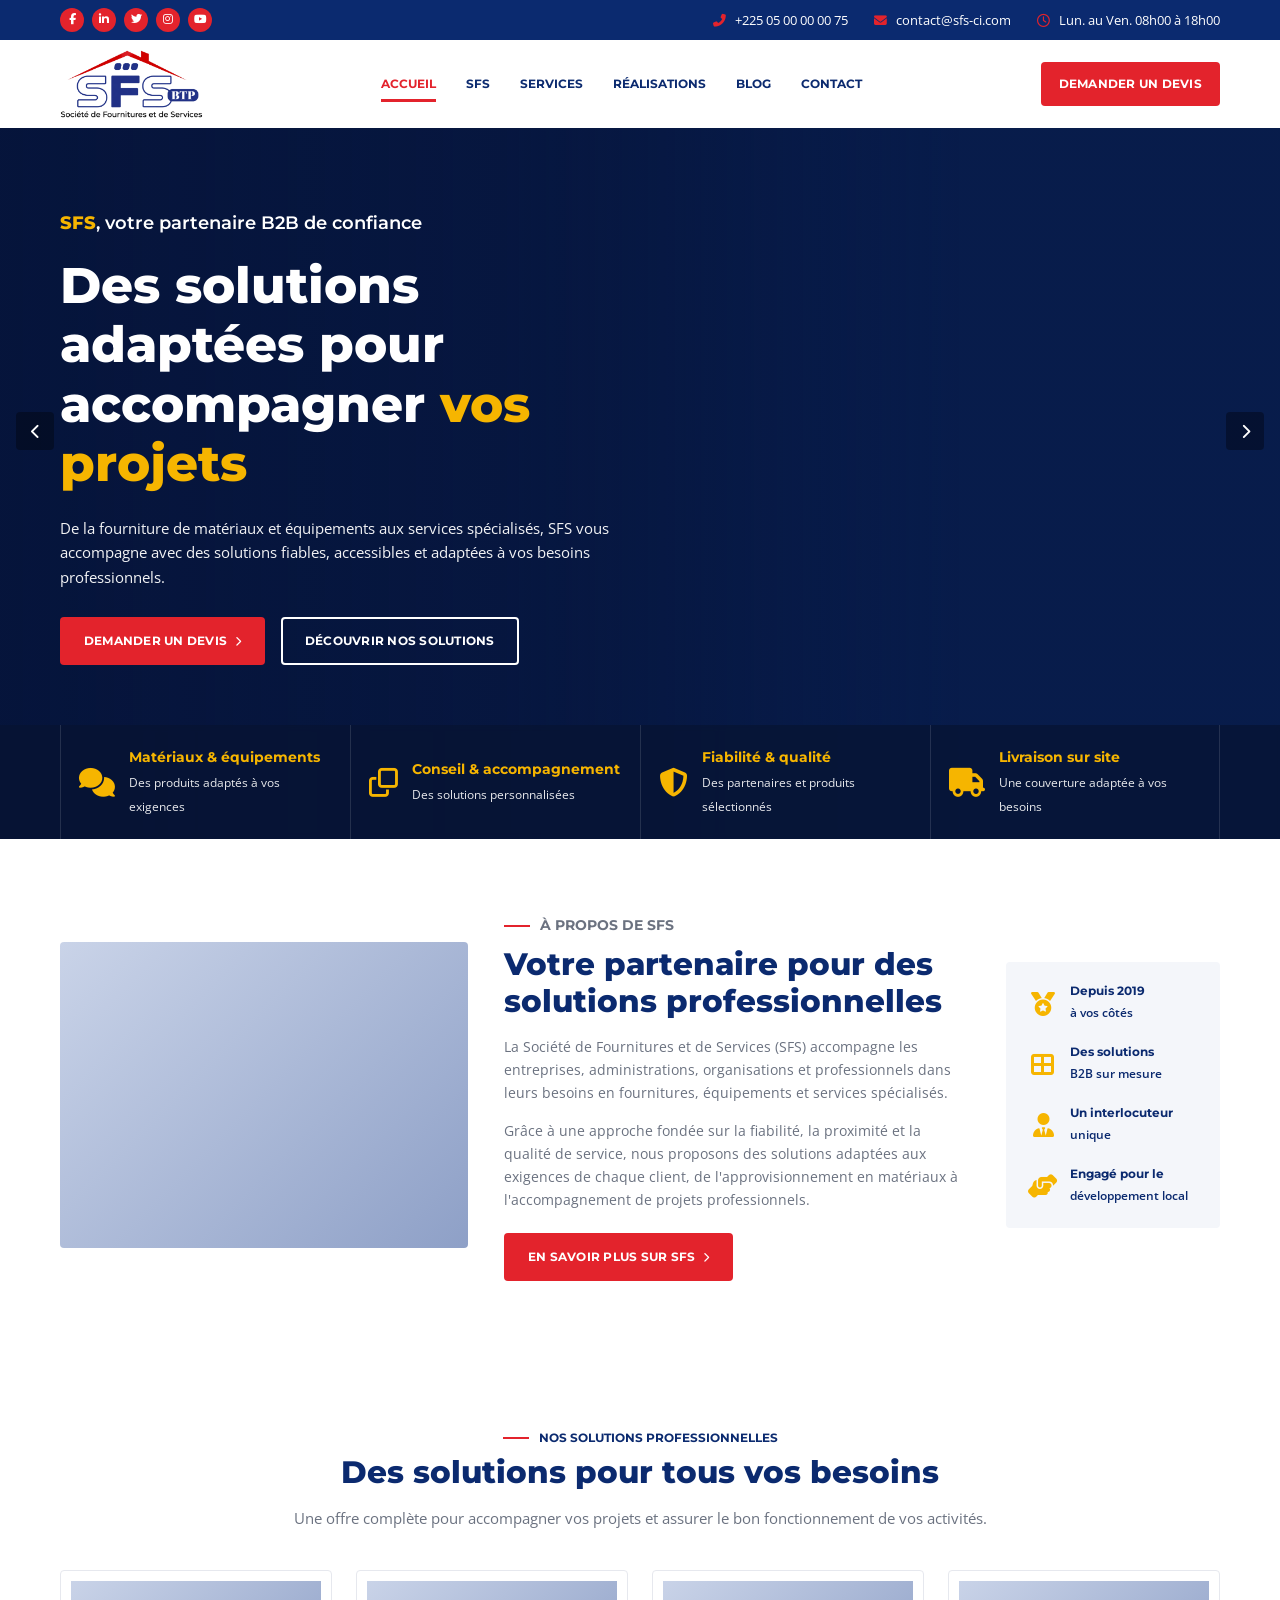
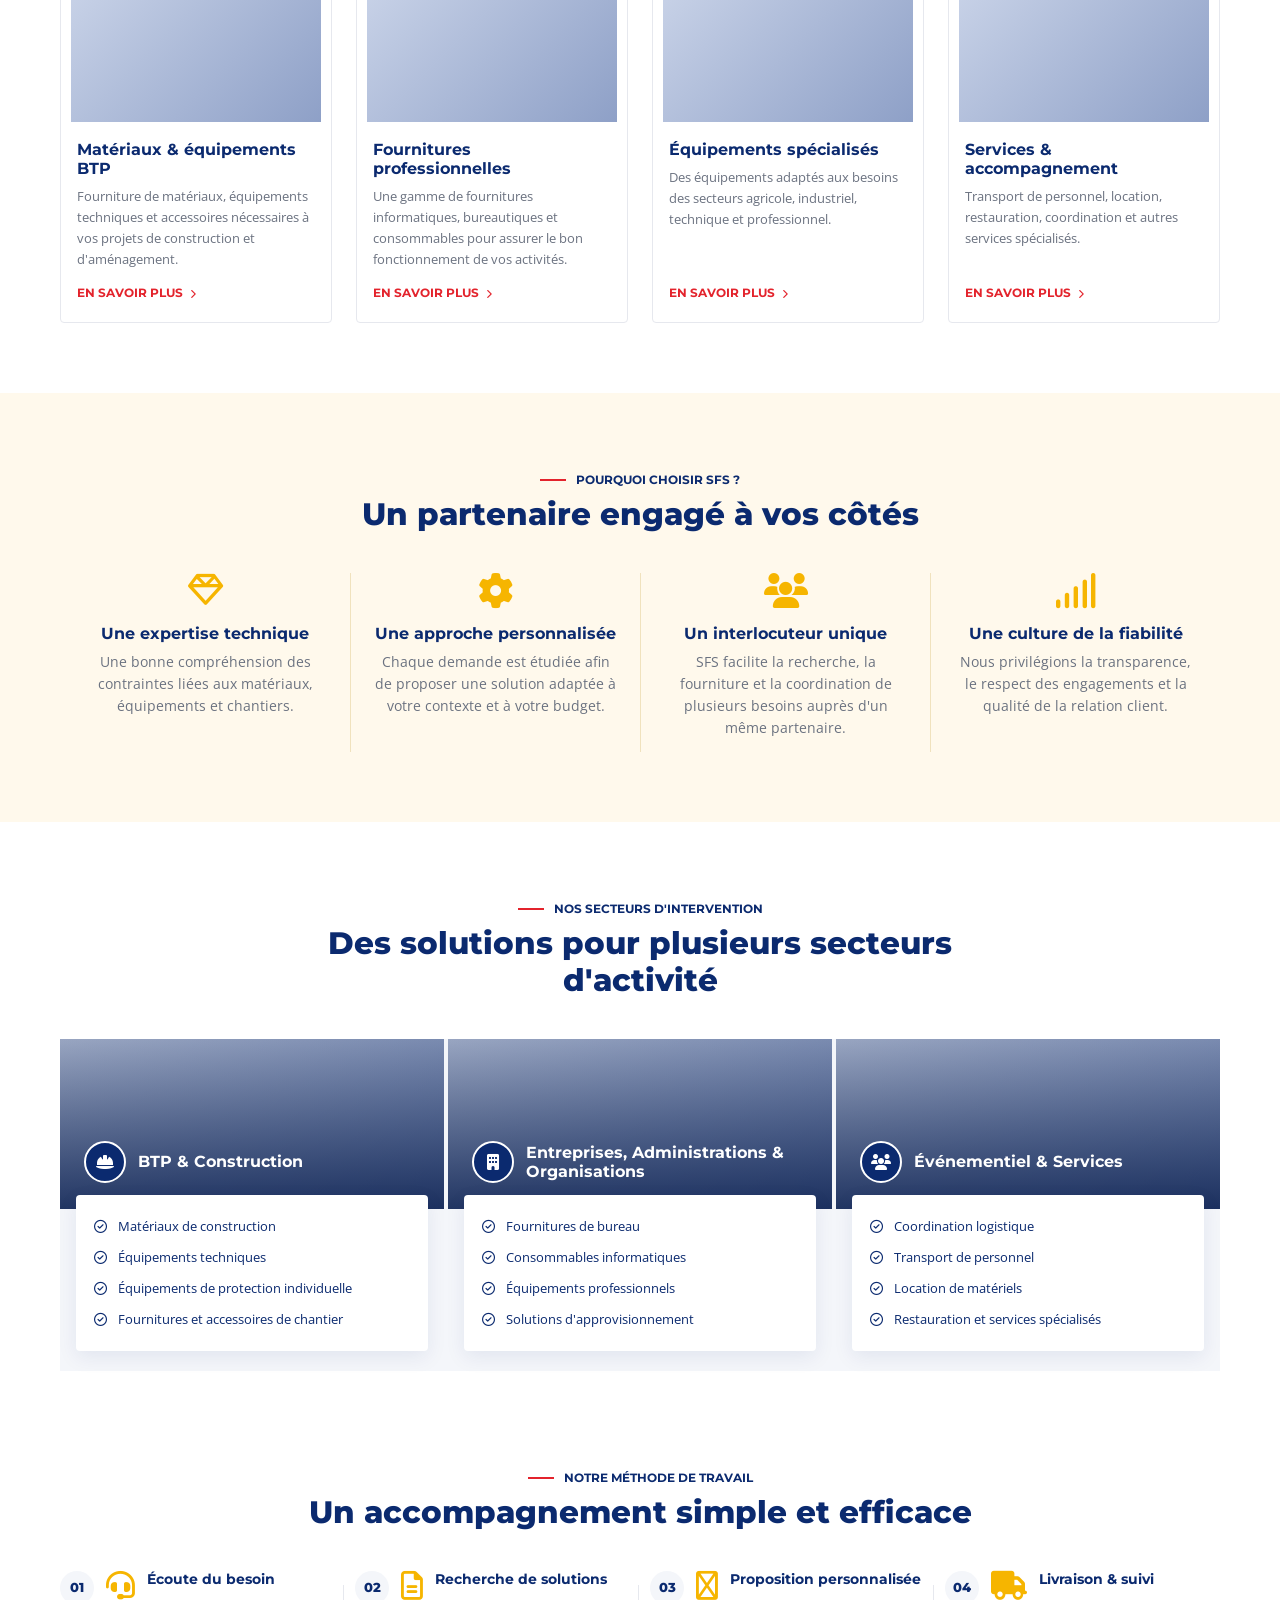
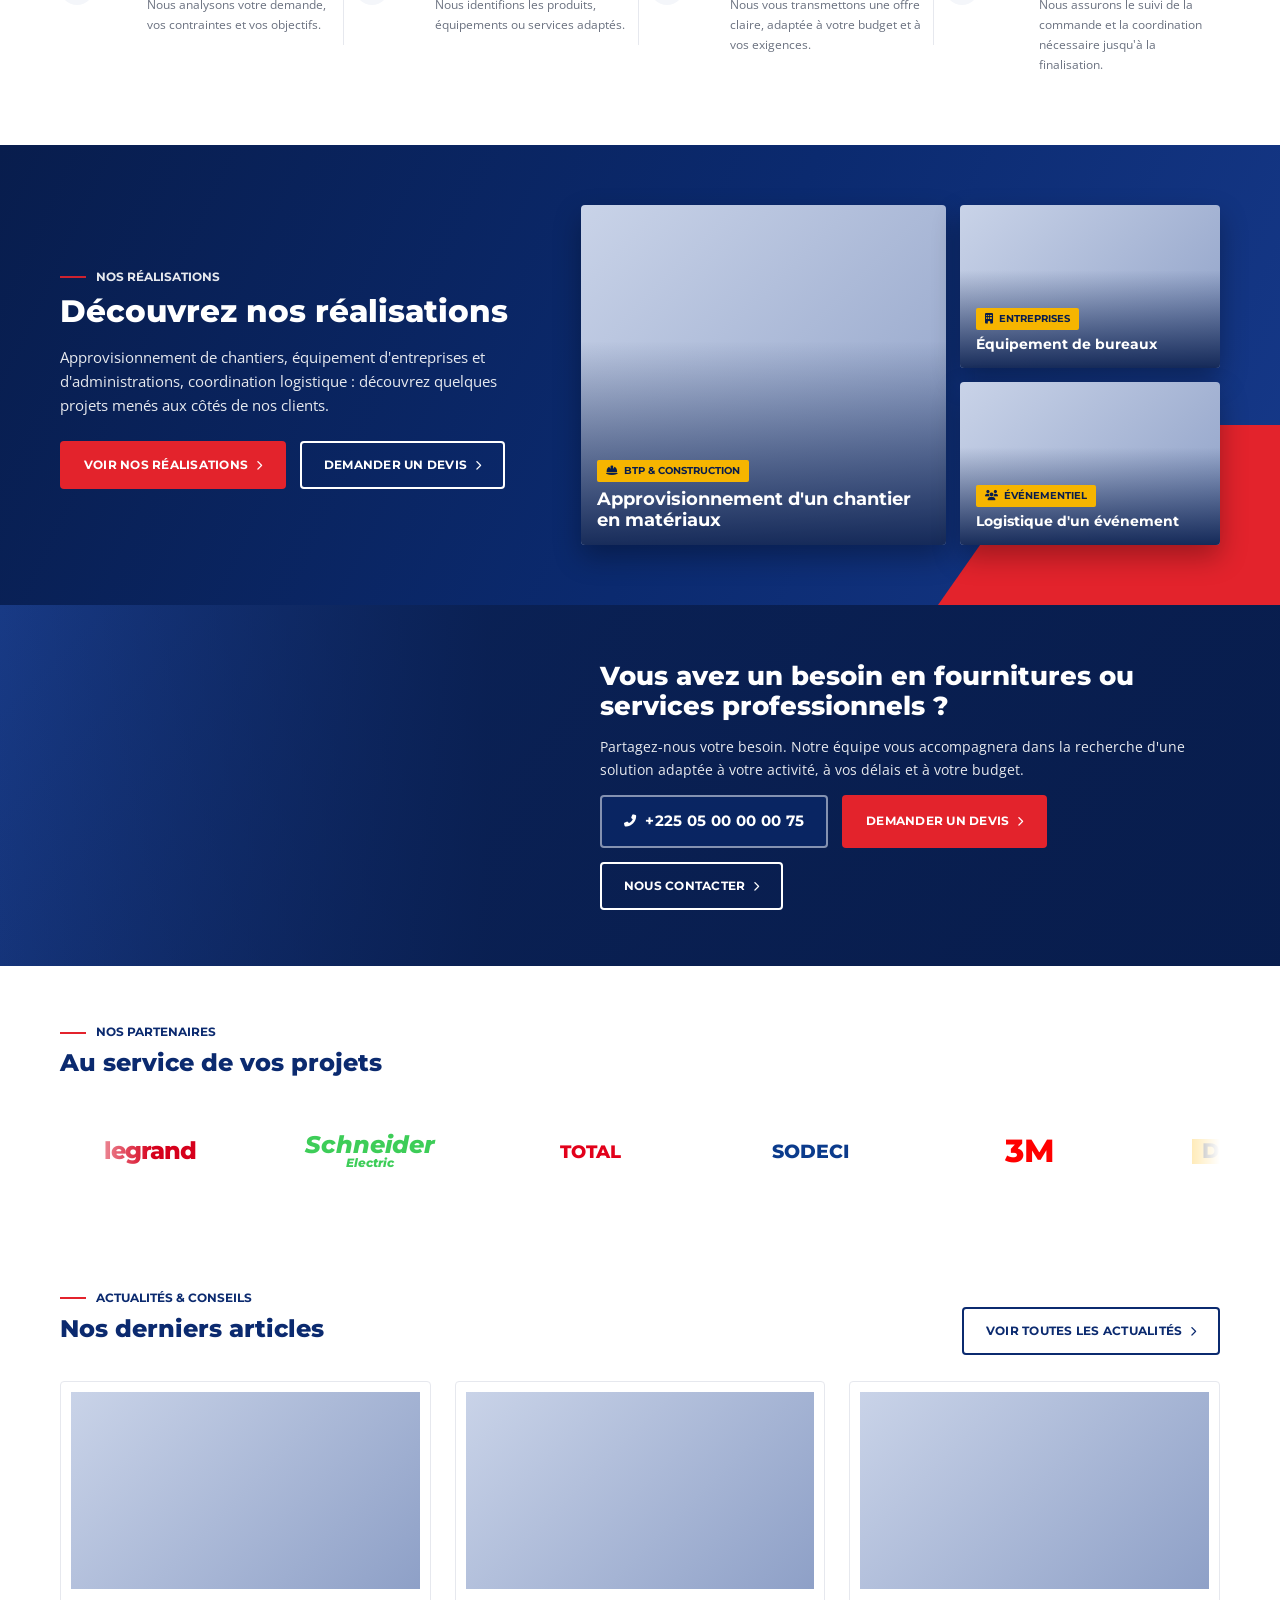
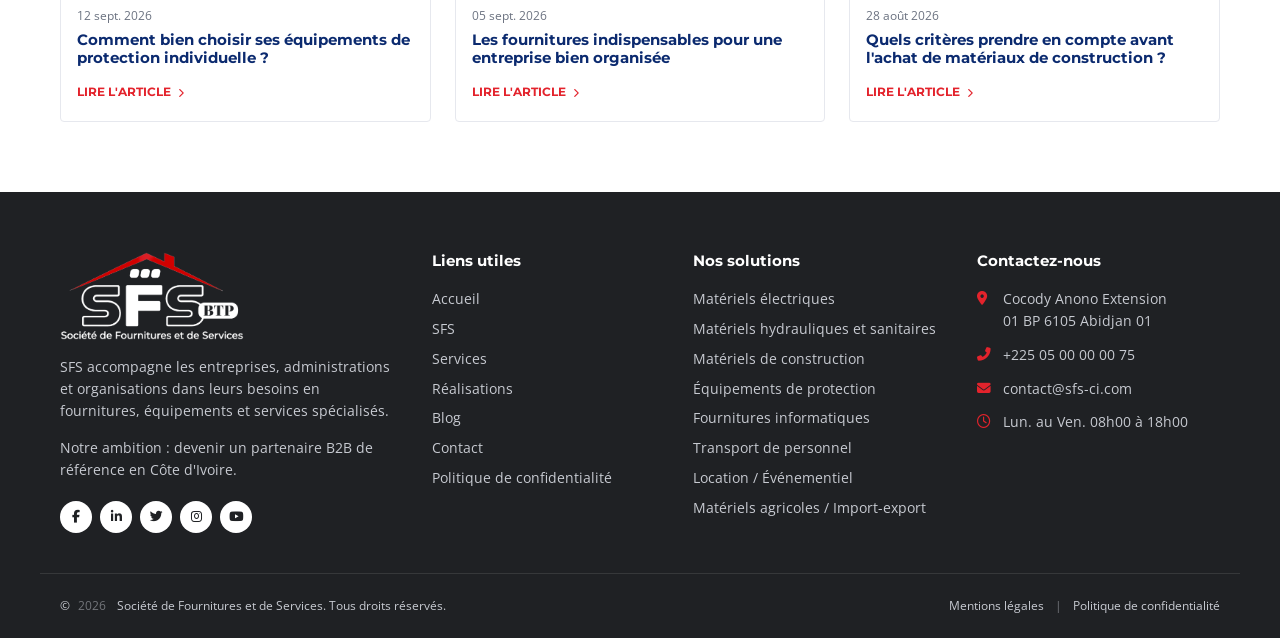
==== index.html @ ef411da7 "Logo : disposition empilée (texte sous SFS) Retour au logo avec « Société de Fournitures et de Servi" ====
<!DOCTYPE html>
<html lang="fr">
<head>
  <meta charset="UTF-8">
  <meta name="viewport" content="width=device-width, initial-scale=1.0">
  <title>SFS – Société de Fournitures et de Services | Partenaire B2B en Côte d'Ivoire</title>
  <meta name="description" content="SFS accompagne les entreprises, administrations et professionnels en Côte d'Ivoire : matériaux BTP, fournitures professionnelles, équipements spécialisés et services.">
  <link rel="preconnect" href="https://fonts.googleapis.com">
  <link rel="preconnect" href="https://fonts.gstatic.com" crossorigin>
  <link href="https://fonts.googleapis.com/css2?family=Montserrat:wght@500;600;700;800&family=Open+Sans:wght@400;600&display=swap" rel="stylesheet">
  <link rel="stylesheet" href="https://cdnjs.cloudflare.com/ajax/libs/font-awesome/6.5.2/css/all.min.css">
  <link rel="stylesheet" href="assets/css/style.css">
</head>
<body>

  <!-- ===== Barre supérieure ===== -->
  <div class="topbar">
    <div class="container topbar__inner">
      <ul class="social">
        <li><a href="#" aria-label="Facebook"><i class="fab fa-facebook-f"></i></a></li>
        <li><a href="#" aria-label="LinkedIn"><i class="fab fa-linkedin-in"></i></a></li>
        <li><a href="#" aria-label="Twitter"><i class="fab fa-twitter"></i></a></li>
        <li><a href="#" aria-label="Instagram"><i class="fab fa-instagram"></i></a></li>
        <li><a href="#" aria-label="YouTube"><i class="fab fa-youtube"></i></a></li>
      </ul>
      <ul class="topbar__info">
        <li><i class="fas fa-phone-alt"></i> <a href="tel:+2250500000075">+225 05 00 00 00 75</a></li>
        <li><i class="fas fa-envelope"></i> <a href="mailto:contact@sfs-ci.com">contact@sfs-ci.com</a></li>
        <li><i class="far fa-clock"></i> Lun. au Ven. 08h00 à 18h00</li>
      </ul>
    </div>
  </div>

  <!-- ===== En-tête / navigation ===== -->
  <header class="header" id="header">
    <div class="container header__inner">
      <a href="index.html" class="logo">
        <img src="assets/img/logo.png" alt="SFS BTP – Société de Fournitures et de Services" width="1000" height="477">
      </a>
      <nav class="nav" id="nav" aria-label="Navigation principale">
        <ul>
          <li><a href="index.html" class="active" aria-current="page">Accueil</a></li>
          <li><a href="sfs.html">SFS</a></li>
          <li><a href="services.html">Services</a></li>
          <li><a href="#realisations">Réalisations</a></li>
          <li><a href="#blog">Blog</a></li>
          <li><a href="#contact">Contact</a></li>
        </ul>
      </nav>
      <div class="header__actions">
        <a href="#contact" class="btn btn--red btn--sm">Demander un devis</a>
        <button class="burger" id="burger" aria-label="Menu" aria-expanded="false"><span></span><span></span><span></span></button>
      </div>
    </div>
  </header>

  <main>
    <!-- ===== Hero ===== -->
    <section class="hero">
      <div class="hero__slides">
        <div class="hero__slide is-active" style="background-image:url('assets/img/hero-1.jpg')"></div>
        <div class="hero__slide" style="background-image:url('assets/img/hero-2.jpg')"></div>
        <div class="hero__slide" style="background-image:url('assets/img/hero-3.jpg')"></div>
      </div>
      <button class="hero__arrow hero__arrow--prev" aria-label="Précédent"><i class="fas fa-chevron-left"></i></button>
      <button class="hero__arrow hero__arrow--next" aria-label="Suivant"><i class="fas fa-chevron-right"></i></button>

      <div class="container hero__content">
        <p class="hero__kicker"><span>SFS</span>, votre partenaire B2B de confiance</p>
        <h1>Des solutions adaptées pour accompagner <span class="text-yellow">vos projets</span></h1>
        <p class="hero__lead">De la fourniture de matériaux et équipements aux services spécialisés, SFS vous accompagne avec des solutions fiables, accessibles et adaptées à vos besoins professionnels.</p>
        <div class="hero__cta">
          <a href="#contact" class="btn btn--red">Demander un devis <i class="fas fa-chevron-right"></i></a>
          <a href="services.html" class="btn btn--ghost">Découvrir nos solutions</a>
        </div>
      </div>

      <div class="hero__features">
        <div class="container hero__features-grid">
          <div class="hf"><i class="fas fa-comments"></i><div><strong>Matériaux &amp; équipements</strong><span>Des produits adaptés à vos exigences</span></div></div>
          <div class="hf"><i class="far fa-clone"></i><div><strong>Conseil &amp; accompagnement</strong><span>Des solutions personnalisées</span></div></div>
          <div class="hf"><i class="fas fa-shield-alt"></i><div><strong>Fiabilité &amp; qualité</strong><span>Des partenaires et produits sélectionnés</span></div></div>
          <div class="hf"><i class="fas fa-truck"></i><div><strong>Livraison sur site</strong><span>Une couverture adaptée à vos besoins</span></div></div>
        </div>
      </div>
    </section>

    <!-- ===== À propos ===== -->
    <section class="section about" id="a-propos">
      <div class="container about__grid">
        <div class="about__media media">
          <img src="assets/img/about.jpg" alt="Magasinier SFS dans un entrepôt de fournitures" loading="lazy">
        </div>
        <div class="about__text">
          <p class="eyebrow">À propos de SFS</p>
          <h2>Votre partenaire pour des solutions professionnelles</h2>
          <p>La Société de Fournitures et de Services (SFS) accompagne les entreprises, administrations, organisations et professionnels dans leurs besoins en fournitures, équipements et services spécialisés.</p>
          <p>Grâce à une approche fondée sur la fiabilité, la proximité et la qualité de service, nous proposons des solutions adaptées aux exigences de chaque client, de l'approvisionnement en matériaux à l'accompagnement de projets professionnels.</p>
          <a href="sfs.html" class="btn btn--red">En savoir plus sur SFS <i class="fas fa-chevron-right"></i></a>
        </div>
        <ul class="about__stats">
          <li><i class="fas fa-medal"></i><div><strong>Depuis 2019</strong><span>à vos côtés</span></div></li>
          <li><i class="fas fa-th-large"></i><div><strong>Des solutions</strong><span>B2B sur mesure</span></div></li>
          <li><i class="fas fa-user-tie"></i><div><strong>Un interlocuteur</strong><span>unique</span></div></li>
          <li><i class="fas fa-hands-helping"></i><div><strong>Engagé pour le</strong><span>développement local</span></div></li>
        </ul>
      </div>
    </section>

    <!-- ===== Solutions ===== -->
    <section class="section solutions" id="services">
      <div class="container">
        <div class="section-head">
          <p class="eyebrow eyebrow--center">Nos solutions professionnelles</p>
          <h2>Des solutions pour tous vos besoins</h2>
          <p>Une offre complète pour accompagner vos projets et assurer le bon fonctionnement de vos activités.</p>
        </div>
        <div class="cards cards--4">
          <article class="card">
            <div class="card__img media"><img src="assets/img/sol-btp.jpg" alt="Matériaux de construction" loading="lazy"></div>
            <div class="card__body">
              <h3>Matériaux &amp; équipements BTP</h3>
              <p>Fourniture de matériaux, équipements techniques et accessoires nécessaires à vos projets de construction et d'aménagement.</p>
              <a href="services.html#construction" class="link-more">En savoir plus <i class="fas fa-chevron-right"></i></a>
            </div>
          </article>
          <article class="card">
            <div class="card__img media"><img src="assets/img/sol-bureau.jpg" alt="Fournitures de bureau" loading="lazy"></div>
            <div class="card__body">
              <h3>Fournitures professionnelles</h3>
              <p>Une gamme de fournitures informatiques, bureautiques et consommables pour assurer le bon fonctionnement de vos activités.</p>
              <a href="services.html#informatique" class="link-more">En savoir plus <i class="fas fa-chevron-right"></i></a>
            </div>
          </article>
          <article class="card">
            <div class="card__img media"><img src="assets/img/sol-epi.jpg" alt="Équipements de protection individuelle" loading="lazy"></div>
            <div class="card__body">
              <h3>Équipements spécialisés</h3>
              <p>Des équipements adaptés aux besoins des secteurs agricole, industriel, technique et professionnel.</p>
              <a href="services.html#epi" class="link-more">En savoir plus <i class="fas fa-chevron-right"></i></a>
            </div>
          </article>
          <article class="card">
            <div class="card__img media"><img src="assets/img/sol-services.jpg" alt="Flotte de camions de transport" loading="lazy"></div>
            <div class="card__body">
              <h3>Services &amp; accompagnement</h3>
              <p>Transport de personnel, location, restauration, coordination et autres services spécialisés.</p>
              <a href="services.html#transport" class="link-more">En savoir plus <i class="fas fa-chevron-right"></i></a>
            </div>
          </article>
        </div>
      </div>
    </section>

    <!-- ===== Pourquoi SFS ===== -->
    <section class="section why">
      <div class="container">
        <div class="section-head">
          <p class="eyebrow eyebrow--center">Pourquoi choisir SFS ?</p>
          <h2>Un partenaire engagé à vos côtés</h2>
        </div>
        <div class="why__grid">
          <div class="why__item"><i class="far fa-gem"></i><h3>Une expertise technique</h3><p>Une bonne compréhension des contraintes liées aux matériaux, équipements et chantiers.</p></div>
          <div class="why__item"><i class="fas fa-cog"></i><h3>Une approche personnalisée</h3><p>Chaque demande est étudiée afin de proposer une solution adaptée à votre contexte et à votre budget.</p></div>
          <div class="why__item"><i class="fas fa-users"></i><h3>Un interlocuteur unique</h3><p>SFS facilite la recherche, la fourniture et la coordination de plusieurs besoins auprès d'un même partenaire.</p></div>
          <div class="why__item"><i class="fas fa-signal"></i><h3>Une culture de la fiabilité</h3><p>Nous privilégions la transparence, le respect des engagements et la qualité de la relation client.</p></div>
        </div>
      </div>
    </section>

    <!-- ===== Secteurs ===== -->
    <section class="section sectors">
      <div class="container">
        <div class="section-head">
          <p class="eyebrow eyebrow--center">Nos secteurs d'intervention</p>
          <h2>Des solutions pour plusieurs secteurs d'activité</h2>
        </div>
        <div class="sectors__grid">
          <article class="sector">
            <div class="sector__head media"><img src="assets/img/sect-btp.jpg" alt="" loading="lazy"><h3><i class="fas fa-hard-hat"></i> BTP &amp; Construction</h3></div>
            <ul class="sector__list">
              <li>Matériaux de construction</li>
              <li>Équipements techniques</li>
              <li>Équipements de protection individuelle</li>
              <li>Fournitures et accessoires de chantier</li>
            </ul>
          </article>
          <article class="sector">
            <div class="sector__head media"><img src="assets/img/sect-entreprises.jpg" alt="" loading="lazy"><h3><i class="fas fa-building"></i> Entreprises, Administrations &amp; Organisations</h3></div>
            <ul class="sector__list">
              <li>Fournitures de bureau</li>
              <li>Consommables informatiques</li>
              <li>Équipements professionnels</li>
              <li>Solutions d'approvisionnement</li>
            </ul>
          </article>
          <article class="sector">
            <div class="sector__head media"><img src="assets/img/sect-evenementiel.jpg" alt="" loading="lazy"><h3><i class="fas fa-users"></i> Événementiel &amp; Services</h3></div>
            <ul class="sector__list">
              <li>Coordination logistique</li>
              <li>Transport de personnel</li>
              <li>Location de matériels</li>
              <li>Restauration et services spécialisés</li>
            </ul>
          </article>
        </div>
      </div>
    </section>

    <!-- ===== Méthode ===== -->
    <section class="section method">
      <div class="container">
        <div class="section-head">
          <p class="eyebrow eyebrow--center">Notre méthode de travail</p>
          <h2>Un accompagnement simple et efficace</h2>
        </div>
        <ol class="steps">
          <li class="step"><span class="step__num">01</span><i class="fas fa-headset"></i><div><h3>Écoute du besoin</h3><p>Nous analysons votre demande, vos contraintes et vos objectifs.</p></div></li>
          <li class="step"><span class="step__num">02</span><i class="far fa-file-alt"></i><div><h3>Recherche de solutions</h3><p>Nous identifions les produits, équipements ou services adaptés.</p></div></li>
          <li class="step"><span class="step__num">03</span><i class="far fa-file-invoice"></i><div><h3>Proposition personnalisée</h3><p>Nous vous transmettons une offre claire, adaptée à votre budget et à vos exigences.</p></div></li>
          <li class="step"><span class="step__num">04</span><i class="fas fa-truck"></i><div><h3>Livraison &amp; suivi</h3><p>Nous assurons le suivi de la commande et la coordination nécessaire jusqu'à la finalisation.</p></div></li>
        </ol>
      </div>
    </section>

    <!-- ===== Réalisations ===== -->
    <section class="works" id="realisations">
      <div class="container works__inner">
        <div class="works__text">
          <p class="eyebrow eyebrow--light">Nos réalisations</p>
          <h2>Découvrez nos réalisations</h2>
          <p>Approvisionnement de chantiers, équipement d'entreprises et d'administrations, coordination logistique : découvrez quelques projets menés aux côtés de nos clients.</p>
          <div class="btn-row">
            <a href="#" class="btn btn--red">Voir nos réalisations <i class="fas fa-chevron-right"></i></a>
            <a href="#contact" class="btn btn--ghost">Demander un devis <i class="fas fa-chevron-right"></i></a>
          </div>
        </div>
        <div class="works__gallery">
          <a href="#" class="work work--main">
            <div class="media"><img src="assets/img/real-1.jpg" alt="Approvisionnement d'un chantier de construction" loading="lazy"></div>
            <div class="work__caption"><span class="work__tag"><i class="fas fa-hard-hat"></i> BTP &amp; Construction</span><h3>Approvisionnement d'un chantier en matériaux</h3></div>
          </a>
          <a href="#" class="work">
            <div class="media"><img src="assets/img/real-2.jpg" alt="Équipement de bureaux professionnels" loading="lazy"></div>
            <div class="work__caption"><span class="work__tag"><i class="fas fa-building"></i> Entreprises</span><h3>Équipement de bureaux</h3></div>
          </a>
          <a href="#" class="work">
            <div class="media"><img src="assets/img/real-3.jpg" alt="Coordination logistique d'un événement" loading="lazy"></div>
            <div class="work__caption"><span class="work__tag"><i class="fas fa-users"></i> Événementiel</span><h3>Logistique d'un événement</h3></div>
          </a>
        </div>
      </div>
    </section>

    <!-- ===== CTA contact ===== -->
    <section class="cta" id="contact">
      <div class="cta__media media"><img src="assets/img/cta.jpg" alt="Technicien SFS souriant sur un site logistique" loading="lazy"></div>
      <div class="container cta__inner">
        <div class="cta__text">
          <h2>Vous avez un besoin en fournitures ou services professionnels ?</h2>
          <p>Partagez-nous votre besoin. Notre équipe vous accompagnera dans la recherche d'une solution adaptée à votre activité, à vos délais et à votre budget.</p>
          <div class="btn-row">
            <a href="tel:+2250500000075" class="btn btn--outline-light"><i class="fas fa-phone-alt"></i> +225 05 00 00 00 75</a>
            <a href="mailto:contact@sfs-ci.com?subject=Demande%20de%20devis" class="btn btn--red">Demander un devis <i class="fas fa-chevron-right"></i></a>
            <a href="mailto:contact@sfs-ci.com" class="btn btn--ghost">Nous contacter <i class="fas fa-chevron-right"></i></a>
          </div>
        </div>
      </div>
    </section>

    <!-- ===== Partenaires ===== -->
    <section class="section partners">
      <div class="container">
        <p class="eyebrow">Nos partenaires</p>
        <h2 class="h-sm">Au service de vos projets</h2>
        <div class="partners__marquee" aria-label="Logos de nos partenaires">
          <ul class="partners__track" id="partnersTrack">
            <li class="partner partner--legrand">
              <img src="assets/img/partenaires/legrand.png" alt="Legrand">
              <span class="partner__name">legrand</span>
            </li>
            <li class="partner partner--schneider">
              <img src="assets/img/partenaires/schneider.png" alt="Schneider Electric">
              <span class="partner__name">Schneider<small>Electric</small></span>
            </li>
            <li class="partner partner--total">
              <img src="assets/img/partenaires/total.png" alt="TotalEnergies">
              <span class="partner__name">TOTAL</span>
            </li>
            <li class="partner partner--sodeci">
              <img src="assets/img/partenaires/sodeci.png" alt="SODECI">
              <span class="partner__name">SODECI</span>
            </li>
            <li class="partner partner--3m">
              <img src="assets/img/partenaires/3m.png" alt="3M">
              <span class="partner__name">3M</span>
            </li>
            <li class="partner partner--dewalt">
              <img src="assets/img/partenaires/dewalt.png" alt="DeWALT">
              <span class="partner__name">DEWALT</span>
            </li>
            <li class="partner partner--stihl">
              <img src="assets/img/partenaires/stihl.png" alt="STIHL">
              <span class="partner__name">STIHL</span>
            </li>
          </ul>
        </div>
      </div>
    </section>

    <!-- ===== Actualités ===== -->
    <section class="section news" id="blog">
      <div class="container">
        <div class="news__head">
          <div>
            <p class="eyebrow">Actualités &amp; conseils</p>
            <h2 class="h-sm">Nos derniers articles</h2>
          </div>
          <a href="#" class="btn btn--outline">Voir toutes les actualités <i class="fas fa-chevron-right"></i></a>
        </div>
        <div class="cards cards--3">
          <article class="card card--news">
            <div class="card__img media"><img src="assets/img/news-1.jpg" alt="Équipements de protection individuelle" loading="lazy"></div>
            <div class="card__body">
              <time datetime="2026-09-12">12 sept. 2026</time>
              <h3>Comment bien choisir ses équipements de protection individuelle ?</h3>
              <a href="#" class="link-more">Lire l'article <i class="fas fa-chevron-right"></i></a>
            </div>
          </article>
          <article class="card card--news">
            <div class="card__img media"><img src="assets/img/news-2.jpg" alt="Poste de travail de bureau" loading="lazy"></div>
            <div class="card__body">
              <time datetime="2026-09-05">05 sept. 2026</time>
              <h3>Les fournitures indispensables pour une entreprise bien organisée</h3>
              <a href="#" class="link-more">Lire l'article <i class="fas fa-chevron-right"></i></a>
            </div>
          </article>
          <article class="card card--news">
            <div class="card__img media"><img src="assets/img/news-3.jpg" alt="Parpaings et matériaux de construction" loading="lazy"></div>
            <div class="card__body">
              <time datetime="2026-08-28">28 août 2026</time>
              <h3>Quels critères prendre en compte avant l'achat de matériaux de construction ?</h3>
              <a href="#" class="link-more">Lire l'article <i class="fas fa-chevron-right"></i></a>
            </div>
          </article>
        </div>
      </div>
    </section>
  </main>

  <!-- ===== Pied de page ===== -->
  <footer class="footer">
    <div class="container footer__grid">
      <div class="footer__brand">
        <a href="index.html" class="logo logo--footer">
          <img src="assets/img/logo-blanc.png" alt="SFS BTP – Société de Fournitures et de Services" width="1000" height="477" loading="lazy">
        </a>
        <p>SFS accompagne les entreprises, administrations et organisations dans leurs besoins en fournitures, équipements et services spécialisés.</p>
        <p>Notre ambition : devenir un partenaire B2B de référence en Côte d'Ivoire.</p>
        <ul class="social social--round">
          <li><a href="#" aria-label="Facebook"><i class="fab fa-facebook-f"></i></a></li>
          <li><a href="#" aria-label="LinkedIn"><i class="fab fa-linkedin-in"></i></a></li>
          <li><a href="#" aria-label="Twitter"><i class="fab fa-twitter"></i></a></li>
          <li><a href="#" aria-label="Instagram"><i class="fab fa-instagram"></i></a></li>
          <li><a href="#" aria-label="YouTube"><i class="fab fa-youtube"></i></a></li>
        </ul>
      </div>
      <div>
        <h4>Liens utiles</h4>
        <ul class="footer__links">
          <li><a href="index.html">Accueil</a></li>
          <li><a href="sfs.html">SFS</a></li>
          <li><a href="services.html">Services</a></li>
          <li><a href="#realisations">Réalisations</a></li>
          <li><a href="#blog">Blog</a></li>
          <li><a href="#contact">Contact</a></li>
          <li><a href="#">Politique de confidentialité</a></li>
        </ul>
      </div>
      <div>
        <h4>Nos solutions</h4>
        <ul class="footer__links">
          <li><a href="services.html#electricite">Matériels électriques</a></li>
          <li><a href="services.html#hydraulique">Matériels hydrauliques et sanitaires</a></li>
          <li><a href="services.html#construction">Matériels de construction</a></li>
          <li><a href="services.html#epi">Équipements de protection</a></li>
          <li><a href="services.html#informatique">Fournitures informatiques</a></li>
          <li><a href="services.html#transport">Transport de personnel</a></li>
          <li><a href="services.html#location">Location / Événementiel</a></li>
          <li><a href="services.html#agricole">Matériels agricoles / Import-export</a></li>
        </ul>
      </div>
      <div>
        <h4>Contactez-nous</h4>
        <ul class="footer__contact">
          <li><i class="fas fa-map-marker-alt"></i><span>Cocody Anono Extension<br>01 BP 6105 Abidjan 01</span></li>
          <li><i class="fas fa-phone-alt"></i><a href="tel:+2250500000075">+225 05 00 00 00 75</a></li>
          <li><i class="fas fa-envelope"></i><a href="mailto:contact@sfs-ci.com">contact@sfs-ci.com</a></li>
          <li><i class="far fa-clock"></i><span>Lun. au Ven. 08h00 à 18h00</span></li>
        </ul>
      </div>
    </div>
    <div class="container footer__bottom">
      <p>©<span id="year">2026</span> Société de Fournitures et de Services. Tous droits réservés.</p>
      <p><a href="#">Mentions légales</a> <span>|</span> <a href="#">Politique de confidentialité</a></p>
    </div>
    <button class="to-top" id="toTop" aria-label="Retour en haut"><i class="fas fa-arrow-up"></i></button>
  </footer>

  <script src="assets/js/main.js"></script>
</body>
</html>
---- assets/css/style.css ----
/* =========================================================
   SFS – Société de Fournitures et de Services
   Feuille de style de la page d'accueil
   ========================================================= */

:root {
  --navy: #0b2a6f;
  --navy-dark: #081d4d;
  --red: #e3232c;
  --red-dark: #c01a22;
  --yellow: #f6b500;
  --text: #2b2f3a;
  --muted: #6b7280;
  --line: #e6e8ee;
  --bg-soft: #fff9ec;
  --bg-grey: #f4f6fa;
  --footer: #1f2124;
  --radius: 4px;
  --shadow: 0 6px 20px rgba(11, 42, 111, .08);
  --font-title: "Montserrat", Arial, sans-serif;
  --font-body: "Open Sans", Arial, sans-serif;
}

*, *::before, *::after { box-sizing: border-box; }
html { scroll-behavior: smooth; }
body {
  margin: 0;
  font-family: var(--font-body);
  font-size: 15px;
  line-height: 1.6;
  color: var(--text);
  background: #fff;
}
img { max-width: 100%; display: block; }
a { color: inherit; text-decoration: none; }
ul, ol { margin: 0; padding: 0; list-style: none; }
h1, h2, h3, h4 { font-family: var(--font-title); color: var(--navy); margin: 0 0 .5em; line-height: 1.2; }
h2 { font-size: clamp(1.5rem, 2.4vw, 2rem); font-weight: 800; }
h3 { font-size: 1rem; font-weight: 700; }
p { margin: 0 0 1em; }
button { font: inherit; cursor: pointer; border: 0; background: none; }

.container { width: 100%; max-width: 1200px; margin: 0 auto; padding: 0 20px; }
.section { padding: 70px 0; }
.text-yellow { color: var(--yellow); }
.h-sm { font-size: 1.5rem; }

/* Images : fond de secours si le fichier est absent */
.media { position: relative; overflow: hidden; background: linear-gradient(135deg, #c9d3e8, #8ea0c7); }
.media img { width: 100%; height: 100%; object-fit: cover; }
.media img.is-missing { visibility: hidden; }

/* ---------- Boutons ---------- */
.btn {
  display: inline-flex; align-items: center; gap: .6em;
  padding: 12px 22px;
  font-family: var(--font-title); font-weight: 700; font-size: .78rem;
  text-transform: uppercase; letter-spacing: .02em;
  border: 2px solid transparent; border-radius: var(--radius);
  transition: background .2s, color .2s, border-color .2s, transform .2s;
  white-space: nowrap;
}
.btn i { font-size: .8em; }
.btn:hover { transform: translateY(-2px); }
.btn--sm { padding: 10px 16px; }
.btn--red { background: var(--red); color: #fff; }
.btn--red:hover { background: var(--red-dark); }
.btn--ghost { border-color: #fff; color: #fff; }
.btn--ghost:hover { background: #fff; color: var(--navy); }
.btn--outline { border-color: var(--navy); color: var(--navy); }
.btn--outline:hover { background: var(--navy); color: #fff; }
.btn--outline-light { border-color: rgba(255,255,255,.5); color: #fff; font-size: .95rem; background: rgba(11,42,111,.6); }
.btn-row { display: flex; flex-wrap: wrap; gap: 14px; }

.link-more { font-family: var(--font-title); font-weight: 700; font-size: .72rem; text-transform: uppercase; color: var(--red); }
.link-more i { font-size: .8em; margin-left: 4px; transition: margin .2s; }
.link-more:hover i { margin-left: 8px; }

/* ---------- Surtitres ---------- */
.eyebrow {
  display: inline-flex; align-items: center; gap: 10px;
  font-family: var(--font-title); font-weight: 700; font-size: .72rem;
  text-transform: uppercase; color: var(--navy); margin-bottom: .6em;
}
.eyebrow::before { content: ""; width: 26px; height: 2px; background: var(--red); }
.eyebrow--light { color: #fff; }
.section-head { text-align: center; max-width: 720px; margin: 0 auto 40px; }
.section-head p:last-child { color: var(--muted); }

/* ---------- Barre supérieure ---------- */
.topbar { background: var(--navy); color: #fff; font-size: .8rem; }
.topbar__inner { display: flex; justify-content: space-between; align-items: center; min-height: 40px; gap: 16px; }
.topbar__info { display: flex; gap: 26px; flex-wrap: wrap; }
.topbar__info i { color: var(--red); margin-right: 6px; }
.topbar a:hover { color: var(--yellow); }
.social { display: flex; gap: 8px; }
.social a {
  display: grid; place-items: center; width: 24px; height: 24px; border-radius: 50%;
  background: var(--red); color: #fff; font-size: .7rem; transition: background .2s;
}
.social a:hover { background: #fff; color: var(--red); }

/* ---------- En-tête ---------- */
.header { position: sticky; top: 0; z-index: 50; background: #fff; transition: box-shadow .2s; }
.header.is-scrolled { box-shadow: 0 4px 18px rgba(0,0,0,.08); }
.header__inner { display: flex; align-items: center; justify-content: space-between; min-height: 88px; gap: 24px; }

.logo { display: block; flex: none; }
.logo img { height: 68px; width: auto; }
.logo--footer img { height: 88px; }

.nav ul { display: flex; gap: 30px; }
.nav a {
  position: relative; display: block; padding: 30px 0;
  font-family: var(--font-title); font-weight: 700; font-size: .78rem; text-transform: uppercase; color: var(--navy);
}
.nav a::after {
  content: ""; position: absolute; left: 0; bottom: 22px; width: 100%; height: 3px; background: var(--red);
  transform: scaleX(0); transform-origin: left; transition: transform .25s;
}
.nav a:hover::after, .nav a.active::after { transform: scaleX(1); }
.nav a.active { color: var(--red); }

.header__actions { display: flex; align-items: center; gap: 18px; }
.icon-btn { color: var(--navy); font-size: 1rem; }
.burger { display: none; width: 30px; height: 22px; position: relative; }
.burger span { position: absolute; left: 0; width: 100%; height: 3px; background: var(--navy); border-radius: 2px; transition: .25s; }
.burger span:nth-child(1) { top: 0; }
.burger span:nth-child(2) { top: 9px; }
.burger span:nth-child(3) { top: 18px; }
.burger.is-open span:nth-child(1) { top: 9px; transform: rotate(45deg); }
.burger.is-open span:nth-child(2) { opacity: 0; }
.burger.is-open span:nth-child(3) { top: 9px; transform: rotate(-45deg); }

/* ---------- Hero ---------- */
.hero { position: relative; min-height: 620px; display: flex; flex-direction: column; justify-content: space-between; color: #fff; overflow: hidden; background: var(--navy-dark); }
.hero__slides, .hero__slide { position: absolute; inset: 0; }
.hero__slide {
  background-color: var(--navy-dark); background-size: cover; background-position: center right;
  opacity: 0; transition: opacity 1s ease; transform: scale(1.04);
}
.hero__slide.is-active { opacity: 1; animation: kenburns 8s ease-out forwards; }
@keyframes kenburns { to { transform: scale(1); } }
.hero__slides::after {
  content: ""; position: absolute; inset: 0;
  background: linear-gradient(90deg, rgba(6,20,58,.92) 0%, rgba(6,20,58,.7) 40%, rgba(6,20,58,.1) 75%);
}
.hero__content { position: relative; z-index: 2; padding-top: 80px; padding-bottom: 60px; }
.hero__content > * { max-width: 560px; }
.hero__kicker { font-family: var(--font-title); font-weight: 600; font-size: 1.15rem; }
.hero__kicker span { color: var(--yellow); font-weight: 800; }
.hero h1 { color: #fff; font-size: clamp(2rem, 4.2vw, 3.1rem); font-weight: 800; margin-bottom: .45em; }
.hero__lead { font-size: .95rem; opacity: .95; }
.hero__cta { display: flex; flex-wrap: wrap; gap: 16px; margin-top: 28px; }

.hero__arrow {
  position: absolute; top: 40%; z-index: 3; width: 38px; height: 38px;
  background: rgba(0,0,0,.35); color: #fff; border-radius: var(--radius); transition: background .2s;
}
.hero__arrow:hover { background: var(--red); }
.hero__arrow--prev { left: 16px; }
.hero__arrow--next { right: 16px; }

.hero__features { position: relative; z-index: 2; background: rgba(8,20,50,.72); backdrop-filter: blur(3px); }
.hero__features-grid { display: grid; grid-template-columns: repeat(4, 1fr); }
.hf { display: flex; gap: 14px; align-items: center; padding: 22px 18px; border-left: 1px solid rgba(255,255,255,.12); }
.hf:last-child { border-right: 1px solid rgba(255,255,255,.12); }
.hf i { font-size: 1.8rem; color: var(--yellow); flex: none; }
.hf strong { display: block; font-family: var(--font-title); color: var(--yellow); font-size: .85rem; }
.hf span { font-size: .75rem; opacity: .9; }

/* ---------- À propos ---------- */
.about__grid { display: grid; grid-template-columns: 1.05fr 1.2fr .55fr; gap: 36px; align-items: center; }
.about__media { aspect-ratio: 4 / 3; border-radius: var(--radius); }
.about__text p { color: var(--muted); font-size: .9rem; }
.about__text .btn { margin-top: 8px; }
.about__stats { background: var(--bg-grey); padding: 22px; border-radius: var(--radius); display: grid; gap: 22px; }
.about__stats li { display: flex; gap: 12px; align-items: center; }
.about__stats i { color: var(--yellow); font-size: 1.5rem; width: 30px; text-align: center; flex: none; }
.about__stats strong { display: block; font-family: var(--font-title); color: var(--navy); font-size: .78rem; line-height: 1.2; }
.about__stats strong.big { font-size: 1.5rem; }
.about__stats span { font-size: .72rem; color: var(--navy); font-weight: 600; }

/* ---------- Cartes ---------- */
.cards { display: grid; gap: 24px; }
.cards--4 { grid-template-columns: repeat(4, 1fr); }
.cards--3 { grid-template-columns: repeat(3, 1fr); }
.card {
  background: #fff; border: 1px solid var(--line); border-radius: var(--radius);
  display: flex; flex-direction: column; transition: box-shadow .25s, transform .25s;
}
.card:hover { box-shadow: var(--shadow); transform: translateY(-4px); }
.card__img { aspect-ratio: 16 / 9; margin: 10px 10px 0; }
.card__img img { transition: transform .5s; }
.card:hover .card__img img { transform: scale(1.06); }
.card__body { padding: 18px 16px 20px; display: flex; flex-direction: column; flex: 1; }
.card__body p { font-size: .82rem; color: var(--muted); flex: 1; }
.card--news h3 { font-size: .95rem; flex: 1; margin-bottom: 1em; }
.card--news time { font-size: .72rem; color: var(--muted); margin-bottom: 6px; }

/* ---------- Pourquoi SFS ---------- */
.why { background: var(--bg-soft); }
.why__grid { display: grid; grid-template-columns: repeat(4, 1fr); }
.why__item { text-align: center; padding: 0 24px; }
.why__item + .why__item { border-left: 1px solid #f0e2bd; }
.why__item i { font-size: 2.2rem; color: var(--yellow); margin-bottom: 16px; }
.why__item p { font-size: .85rem; color: var(--muted); }

/* ---------- Secteurs ---------- */
.sectors__grid { display: grid; grid-template-columns: repeat(3, 1fr); gap: 4px; background: var(--bg-grey); padding-bottom: 20px; }
.sector__head { height: 170px; }
.sector__head::after { content: ""; position: absolute; inset: 0; background: linear-gradient(0deg, rgba(8,29,77,.85), rgba(8,29,77,.25)); }
.sector__head h3 {
  position: absolute; z-index: 1; left: 24px; right: 20px; bottom: 26px; margin: 0;
  display: flex; align-items: center; gap: 12px; color: #fff; font-size: 1rem;
}
.sector__head h3 i {
  flex: none; width: 42px; height: 42px; display: grid; place-items: center;
  background: var(--navy); border: 2px solid #fff; border-radius: 50%; font-size: 1rem;
}
.sector__list { position: relative; z-index: 2; background: #fff; margin: -14px 16px 0; padding: 16px 18px; box-shadow: var(--shadow); border-radius: var(--radius); }
.sector__list li { font-size: .82rem; padding: 5px 0 5px 24px; position: relative; color: var(--navy); }
.sector__list li::before {
  content: "\f058"; font-family: "Font Awesome 6 Free"; font-weight: 400;
  position: absolute; left: 0; color: var(--navy);
}

/* ---------- Méthode ---------- */
.method { padding-top: 20px; }
.steps { display: grid; grid-template-columns: repeat(4, 1fr); gap: 20px; counter-reset: none; }
.step { display: grid; grid-template-columns: auto auto 1fr; gap: 12px; align-items: start; position: relative; }
.step + .step::before { content: ""; position: absolute; left: -12px; top: 14px; width: 1px; height: 60px; background: var(--line); }
.step__num {
  display: grid; place-items: center; width: 34px; height: 34px; border-radius: 50%;
  background: var(--bg-grey); font-family: var(--font-title); font-weight: 800; font-size: .8rem; color: var(--navy);
}
.step > i { font-size: 1.8rem; color: var(--yellow); }
.step h3 { font-size: .88rem; }
.step p { font-size: .78rem; color: var(--muted); margin: 0; }

/* ---------- Réalisations ---------- */
.works {
  position: relative; color: #fff; overflow: hidden; padding: 60px 0;
  background: linear-gradient(115deg, var(--navy-dark) 0%, var(--navy) 55%, #16398a 100%);
}
.works::after { /* bande rouge diagonale */
  content: ""; position: absolute; right: -120px; bottom: -60px; width: 420px; height: 240px;
  background: var(--red); transform: skewX(-35deg);
}
.works__inner { position: relative; z-index: 1; display: grid; grid-template-columns: 1fr 1.35fr; gap: 48px; align-items: center; }
.works h2 { color: #fff; }
.works__text p { opacity: .9; max-width: 440px; }
.works__text .btn-row { margin-top: 24px; }
.works__gallery { display: grid; grid-template-columns: 1.4fr 1fr; grid-template-rows: 1fr 1fr; gap: 14px; height: 340px; }
.work { position: relative; display: block; border-radius: var(--radius); overflow: hidden; box-shadow: 0 12px 28px rgba(0,0,0,.3); }
.work--main { grid-row: 1 / 3; }
.work .media { position: absolute; inset: 0; }
.work .media img { transition: transform .6s; }
.work:hover .media img { transform: scale(1.07); }
.work::after { content: ""; position: absolute; inset: 0; background: linear-gradient(0deg, rgba(8,29,77,.9) 0%, rgba(8,29,77,0) 60%); }
.work__caption { position: absolute; z-index: 1; left: 16px; right: 16px; bottom: 14px; }
.work__caption h3 { color: #fff; font-size: .9rem; margin: 6px 0 0; }
.work--main .work__caption h3 { font-size: 1.1rem; }
.work__tag {
  display: inline-flex; align-items: center; gap: 6px; padding: 3px 9px; border-radius: 2px;
  background: var(--yellow); color: var(--navy-dark);
  font-family: var(--font-title); font-weight: 700; font-size: .65rem; text-transform: uppercase;
}

/* ---------- CTA ---------- */
.cta { position: relative; background: var(--navy-dark); color: #fff; overflow: hidden; }
.cta__media { position: absolute; inset: 0; background: linear-gradient(135deg, #1b3f8f, #0a1f52); }
.cta__media::after { content: ""; position: absolute; inset: 0; background: linear-gradient(90deg, rgba(8,29,77,.15) 0%, rgba(8,29,77,.85) 38%, rgba(8,29,77,.92) 100%); }
.cta__inner { position: relative; z-index: 1; display: flex; justify-content: flex-end; padding-top: 56px; padding-bottom: 56px; }
.cta__text { max-width: 620px; }
.cta h2 { color: #fff; font-size: clamp(1.3rem, 2vw, 1.7rem); }
.cta p { opacity: .9; font-size: .9rem; }

/* ---------- Partenaires (défilement continu des logos) ---------- */
.partners { padding: 50px 0; }
.partners__marquee {
  overflow: hidden; margin-top: 24px; padding: 10px 0;
  -webkit-mask-image: linear-gradient(90deg, transparent, #000 8%, #000 92%, transparent);
          mask-image: linear-gradient(90deg, transparent, #000 8%, #000 92%, transparent);
}
.partners__track { display: flex; align-items: center; width: max-content; animation: partners-scroll 30s linear infinite; }
.partners__marquee:hover .partners__track { animation-play-state: paused; }
@keyframes partners-scroll { to { transform: translateX(-50%); } }
.partner {
  flex: none; display: flex; align-items: center; justify-content: center;
  width: 180px; height: 80px; margin-right: 40px;
}
.partner img {
  max-width: 100%; max-height: 64px; width: auto; height: auto; object-fit: contain;
  filter: grayscale(100%); opacity: .7; transition: filter .3s, opacity .3s, transform .3s;
}
.partner:hover img { filter: none; opacity: 1; transform: scale(1.06); }
/* Nom affiché en secours tant que le fichier logo n'est pas fourni */
.partner__name { display: none; font-family: var(--font-title); font-weight: 800; font-size: 1.5rem; line-height: 1; }
.partner.is-missing img { display: none; }
.partner.is-missing .partner__name { display: flex; flex-direction: column; align-items: center; }
.partner--legrand .partner__name { color: #d6001c; letter-spacing: -1px; }
.partner--schneider .partner__name { color: #3dcd58; font-style: italic; }
.partner--schneider small { font-size: .5em; }
.partner--total .partner__name { color: #e2001a; font-size: 1.1rem; }
.partner--sodeci .partner__name { color: #0b3b8c; font-size: 1.2rem; }
.partner--3m .partner__name { color: #ff0000; font-size: 2rem; }
.partner--dewalt .partner__name { background: #febd17; color: #000; padding: 2px 10px; font-size: 1.3rem; }
.partner--stihl .partner__name { color: #f37a1f; font-style: italic; letter-spacing: 2px; }

/* ---------- Actualités ---------- */
.news { padding-top: 30px; }
.news__head { display: flex; justify-content: space-between; align-items: flex-end; gap: 20px; margin-bottom: 26px; flex-wrap: wrap; }

/* ---------- Pied de page ---------- */
.footer { position: relative; background: var(--footer); color: #c7cad1; font-size: .85rem; padding-top: 60px; }
.footer__grid { display: grid; grid-template-columns: 1.5fr 1fr 1.1fr 1.1fr; gap: 40px; padding-bottom: 40px; }
.footer__brand p { margin: 16px 0 0; }
.footer h4 { color: #fff; font-size: .95rem; margin-bottom: 18px; }
.footer__links li { margin-bottom: 8px; }
.footer a:hover { color: var(--yellow); }
.footer__contact li { display: flex; gap: 12px; margin-bottom: 12px; }
.footer__contact i { color: var(--red); margin-top: 4px; width: 14px; }
.social--round { margin-top: 20px; }
.social--round a { width: 32px; height: 32px; background: #fff; color: var(--footer); font-size: .8rem; }
.footer__bottom { display: flex; justify-content: space-between; flex-wrap: wrap; gap: 10px; border-top: 1px solid rgba(255,255,255,.1); padding-top: 22px; padding-bottom: 22px; font-size: .78rem; }
.footer__bottom p { margin: 0; }
.footer__bottom span { margin: 0 8px; opacity: .5; }
.to-top {
  position: fixed; right: 24px; bottom: 24px; z-index: 60; width: 44px; height: 44px; border-radius: 50%;
  background: var(--red); color: #fff; box-shadow: 0 6px 16px rgba(227,35,44,.4);
  opacity: 0; pointer-events: none; transition: opacity .25s, transform .25s;
}
.to-top.is-visible { opacity: 1; pointer-events: auto; }
.to-top:hover { transform: translateY(-3px); }

/* ---------- Animations d'apparition ---------- */
.reveal { opacity: 0; transform: translateY(24px); transition: opacity .6s ease, transform .6s ease; }
.reveal.is-visible { opacity: 1; transform: none; }
@media (prefers-reduced-motion: reduce) {
  *, *::before, *::after { animation: none !important; transition: none !important; }
  .reveal { opacity: 1; transform: none; }
  .partners__marquee { overflow-x: auto; }
}

/* =========================================================
   Responsive
   ========================================================= */
@media (max-width: 1100px) {
  .nav ul { gap: 20px; }
  .about__grid { grid-template-columns: 1fr 1.2fr; }
  .about__stats { grid-column: 1 / -1; grid-template-columns: repeat(4, 1fr); }
  .cards--4 { grid-template-columns: repeat(2, 1fr); }
  .steps { grid-template-columns: repeat(2, 1fr); row-gap: 32px; }
  .step:nth-child(3)::before { display: none; }
  .footer__grid { grid-template-columns: 1fr 1fr; }
}

/* Menu burger dès que la navigation ne tient plus sur une ligne */
@media (max-width: 960px) {
  .burger { display: block; }
  .header__actions .btn { display: none; }
  .nav {
    position: absolute; left: 0; right: 0; top: 100%; background: #fff;
    box-shadow: 0 10px 20px rgba(0,0,0,.08);
    max-height: 0; overflow: hidden; transition: max-height .3s ease;
  }
  .nav.is-open { max-height: 420px; }
  .nav ul { flex-direction: column; gap: 0; padding: 10px 20px 20px; }
  .nav a { padding: 12px 0; border-bottom: 1px solid var(--line); }
  .nav a::after { display: none; }
}

@media (max-width: 960px) {
  .hero__features-grid { grid-template-columns: repeat(2, 1fr); }
  .why__grid { grid-template-columns: repeat(2, 1fr); row-gap: 36px; }
  .why__item:nth-child(3) { border-left: 0; }
  .sectors__grid { grid-template-columns: 1fr; gap: 24px; background: none; }
  .cards--3 { grid-template-columns: 1fr 1fr; }
  .works__inner { grid-template-columns: 1fr; gap: 32px; }
  .works::after { width: 200px; height: 120px; }
}

@media (max-width: 640px) {
  .section { padding: 50px 0; }
  .topbar__inner { justify-content: center; }
  .topbar .social, .topbar__info li:nth-child(3) { display: none; }
  .topbar__info { gap: 14px; justify-content: center; }
  .header__inner { min-height: 70px; }
  .logo img { height: 52px; }
  .hero { min-height: 0; }
  .hero__content { padding-top: 50px; padding-bottom: 40px; }
  .hero__arrow { display: none; }
  .hero__features-grid { grid-template-columns: 1fr; }
  .hf { border-left: 0; border-bottom: 1px solid rgba(255,255,255,.12); padding: 14px 0; }
  .hf:last-child { border-right: 0; }
  .about__grid { grid-template-columns: 1fr; }
  .about__stats { grid-template-columns: 1fr 1fr; }
  .cards--4, .cards--3 { grid-template-columns: 1fr; }
  .why__grid { grid-template-columns: 1fr; }
  .why__item + .why__item { border-left: 0; }
  .steps { grid-template-columns: 1fr; }
  .step + .step::before { display: none; }
  .cta__media::after { background: rgba(8,29,77,.88); }
  .works__gallery { grid-template-columns: 1fr 1fr; grid-template-rows: 200px 150px; height: auto; }
  .work--main { grid-row: auto; grid-column: 1 / -1; }
  .partner { width: 130px; margin-right: 24px; }
  .footer__grid { grid-template-columns: 1fr; }
  .footer__bottom { flex-direction: column; text-align: center; }
}

/* =========================================================
   Page « SFS » (à propos)
   ========================================================= */

/* ---------- Bandeau de page ---------- */
.page-hero { position: relative; color: #fff; overflow: hidden; background: var(--navy-dark); }
.page-hero__bg { position: absolute; inset: 0; background: linear-gradient(120deg, var(--navy-dark), #1b3f8f); }
.page-hero__bg img { object-position: center right; }
.page-hero__bg::after {
  content: ""; position: absolute; inset: 0;
  background: linear-gradient(90deg, rgba(6,20,58,.92) 0%, rgba(6,20,58,.7) 45%, rgba(6,20,58,.15) 80%);
}
.page-hero::after { /* rappel de la bande rouge */
  content: ""; position: absolute; left: 0; bottom: 0; width: 160px; height: 5px; background: var(--red);
}
.page-hero__content { position: relative; z-index: 1; padding-top: 90px; padding-bottom: 90px; }
.page-hero__content > * { max-width: 560px; }
.page-hero h1 { color: #fff; font-size: clamp(2rem, 4vw, 3rem); font-weight: 800; margin-bottom: .35em; }
.page-hero p { font-family: var(--font-title); font-weight: 600; font-size: 1.05rem; opacity: .95; margin: 0; }
.breadcrumb ol { display: flex; flex-wrap: wrap; gap: 8px; font-family: var(--font-title); font-weight: 600; font-size: .85rem; margin-bottom: 14px; }
.breadcrumb li + li::before { content: "\f054"; font-family: "Font Awesome 6 Free"; font-weight: 900; font-size: .6rem; margin-right: 8px; opacity: .7; }
.breadcrumb a { color: var(--yellow); }
.breadcrumb a:hover { text-decoration: underline; }

/* ---------- Vision / mission / valeurs ---------- */
.vmv { background: var(--bg-soft); }
.vmv__grid { display: grid; grid-template-columns: repeat(3, 1fr); gap: 24px; }
.vmv__card {
  background: #fff; border-radius: var(--radius); padding: 34px 30px; text-align: center;
  box-shadow: var(--shadow); border-top: 3px solid transparent; transition: border-color .25s, transform .25s;
}
.vmv__card:hover { border-top-color: var(--yellow); transform: translateY(-4px); }
.vmv__icon {
  display: inline-grid; place-items: center; width: 68px; height: 68px; border-radius: 50%;
  background: var(--bg-soft); color: var(--yellow); font-size: 1.9rem; margin-bottom: 16px;
}
.vmv__card h2 { font-size: 1.3rem; }
.vmv__card p { color: var(--muted); font-size: .9rem; margin: 0; }
.values { display: inline-grid; gap: 8px; text-align: left; }
.values li { position: relative; padding-left: 30px; color: var(--text); font-size: .9rem; }
.values li::before {
  content: "\f00c"; font-family: "Font Awesome 6 Free"; font-weight: 900; font-size: .6rem;
  position: absolute; left: 0; top: 3px; width: 18px; height: 18px; border-radius: 50%;
  display: grid; place-items: center; background: var(--yellow); color: #fff;
}

/* ---------- Dirigeant ---------- */
.leader__grid { display: grid; grid-template-columns: .85fr 1.15fr; gap: 56px; align-items: center; }
.leader__media { position: relative; padding-bottom: 36px; }
.leader__media .media { aspect-ratio: 4 / 4.2; border-radius: var(--radius); }
.leader__media::before { /* cadre décalé */
  content: ""; position: absolute; top: -14px; left: -14px; width: 55%; height: 55%;
  border-top: 4px solid var(--red); border-left: 4px solid var(--red);
}
.leader__badges {
  position: absolute; left: 20px; right: 20px; bottom: 0;
  display: grid; grid-template-columns: repeat(3, 1fr);
  background: var(--navy); color: #fff; border-radius: var(--radius); box-shadow: var(--shadow);
}
.leader__badges li { text-align: center; padding: 14px 8px; }
.leader__badges li + li { border-left: 1px solid rgba(255,255,255,.15); }
.leader__badges strong { display: block; font-family: var(--font-title); font-size: 1.15rem; color: var(--yellow); }
.leader__badges span { font-size: .7rem; opacity: .9; }
.leader__role { font-family: var(--font-title); font-weight: 700; color: var(--red); margin-top: -4px; }
.leader__text p:not(.leader__role):not(.eyebrow) { color: var(--muted); font-size: .92rem; }

/* ---------- Finalité ---------- */
.purpose { background: linear-gradient(180deg, #f4f7fd, #eaf0fb); }
.purpose__grid { display: grid; grid-template-columns: .75fr 1.6fr; gap: 40px; align-items: center; }
.purpose__text p { color: var(--muted); }
.purpose__cards { display: grid; grid-template-columns: repeat(5, 1fr); gap: 14px; }
.purpose__cards li {
  background: #fff; border-radius: var(--radius); padding: 24px 12px; text-align: center;
  box-shadow: var(--shadow); transition: transform .25s;
}
.purpose__cards li:hover { transform: translateY(-4px); }
.purpose__cards i { font-size: 1.8rem; color: var(--yellow); margin-bottom: 12px; }
.purpose__cards h3 { font-size: .9rem; margin-bottom: .4em; }
.purpose__cards p { font-size: .75rem; color: var(--muted); margin: 0; line-height: 1.4; }

/* ---------- Appel à l'action centré ---------- */
.cta--center .cta__media::after { background: linear-gradient(90deg, rgba(8,29,77,.95) 0%, rgba(8,29,77,.85) 60%, rgba(8,29,77,.7) 100%); }
.cta--center .cta__inner { justify-content: space-between; align-items: center; gap: 30px; flex-wrap: wrap; }
.cta--center h2 { font-size: clamp(1.5rem, 2.4vw, 2rem); }
.social--cta { margin-top: 18px; }
.social--cta a { background: #fff; color: var(--red); }
.social--cta a:hover { background: var(--red); color: #fff; }

@media (max-width: 1100px) {
  .purpose__grid { grid-template-columns: 1fr; }
  .leader__grid { gap: 40px; }
}
@media (max-width: 960px) {
  .vmv__grid { grid-template-columns: 1fr; max-width: 560px; margin: 0 auto; }
  .leader__grid { grid-template-columns: 1fr; }
  .leader__media { max-width: 460px; margin: 0 auto; width: 100%; }
  .purpose__cards { grid-template-columns: repeat(3, 1fr); }
}
@media (max-width: 640px) {
  .page-hero__content { padding-top: 60px; padding-bottom: 60px; }
  .purpose__cards { grid-template-columns: 1fr 1fr; }
  .leader__media::before { left: -8px; top: -8px; }
}

/* =========================================================
   Page « Services »
   ========================================================= */
.text-red { color: var(--red); }
.services-intro { max-width: 760px; margin-bottom: 36px; }
.services-intro h2 { font-size: clamp(1.6rem, 3vw, 2.3rem); }
.services-intro p:last-child { color: var(--muted); }

.srv-grid { display: grid; grid-template-columns: repeat(3, 1fr); gap: 18px; }
.srv {
  position: relative; min-height: 270px; border-radius: var(--radius); overflow: hidden;
  display: flex; flex-direction: column; justify-content: flex-end; color: #fff;
  background: var(--navy); box-shadow: var(--shadow); scroll-margin-top: 110px;
}
.srv__img { position: absolute; inset: 0; }
.srv__img img { transition: transform .6s; }
.srv:hover .srv__img img { transform: scale(1.07); }
.srv::before { /* dégradé bleu pour la lisibilité du texte */
  content: ""; position: absolute; inset: 0; z-index: 1;
  background: linear-gradient(0deg, rgba(11,42,111,.97) 0%, rgba(11,42,111,.85) 38%, rgba(11,42,111,0) 72%);
}
.srv__body { position: relative; z-index: 2; padding: 20px 64px 20px 20px; }
.srv h3 { color: #fff; font-size: 1.08rem; margin-bottom: .45em; }
.srv p { font-size: .8rem; line-height: 1.5; margin: 0; opacity: .92; }
.srv__link::after { content: ""; position: absolute; inset: 0; z-index: 3; } /* toute la carte est cliquable */
.srv__arrow {
  position: absolute; z-index: 3; right: 18px; bottom: 26px; width: 34px; height: 34px; border-radius: 50%;
  display: grid; place-items: center; background: var(--red); color: #fff; font-size: .8rem;
  transition: transform .25s, background .25s;
}
.srv:hover .srv__arrow { transform: translateX(3px); background: var(--red-dark); }
.srv__link:focus-visible { outline: none; }
.srv:focus-within { outline: 3px solid var(--yellow); outline-offset: 3px; }
.srv:target { outline: 3px solid var(--yellow); outline-offset: 3px; }

.srv--wide {
  grid-column: 1 / -1; min-height: 0; flex-direction: row; align-items: center; justify-content: flex-start;
  background: var(--bg-grey); color: var(--text); box-shadow: none;
}
.srv--wide::before { display: none; }
.srv--wide .srv__img { position: relative; inset: auto; flex: 0 0 42%; height: 150px; }
.srv--wide .srv__body { flex: 1; padding: 20px 80px 20px 36px; }
.srv--wide h3 { color: var(--navy); font-size: 1.3rem; }
.srv--wide p { color: var(--muted); font-size: .95rem; opacity: 1; }
.srv--wide .srv__arrow { top: 50%; bottom: auto; margin-top: -17px; right: 28px; }

.method--soft { background: var(--bg-soft); padding-top: 60px; }
.flow { display: grid; grid-template-columns: repeat(4, 1fr); gap: 28px; }
.flow__step { position: relative; display: flex; gap: 14px; align-items: flex-start; }
.flow__step .step__num { flex: none; width: 46px; height: 46px; background: #fff; box-shadow: var(--shadow); font-size: .95rem; }
.flow__step h3 { font-size: .9rem; color: var(--navy); margin-bottom: .35em; }
.flow__step p { font-size: .8rem; color: var(--muted); margin: 0; }
.flow__step + .flow__step::before {
  content: "\f061"; font-family: "Font Awesome 6 Free"; font-weight: 900; font-size: .75rem;
  position: absolute; left: -22px; top: 14px; color: var(--muted);
}

@media (max-width: 1100px) {
  .srv-grid { grid-template-columns: repeat(2, 1fr); }
  .flow { grid-template-columns: repeat(2, 1fr); row-gap: 30px; }
  .flow__step:nth-child(3)::before { display: none; }
}
@media (max-width: 640px) {
  .srv-grid { grid-template-columns: 1fr; }
  .srv { min-height: 240px; }
  .srv--wide { flex-direction: column; align-items: stretch; }
  .srv--wide .srv__img { flex: none; height: 160px; }
  .srv--wide .srv__body { padding: 18px 64px 20px 18px; }
  .srv--wide .srv__arrow { top: auto; bottom: 24px; margin-top: 0; right: 18px; }
  .flow { grid-template-columns: 1fr; }
  .flow__step::before { display: none; }
}
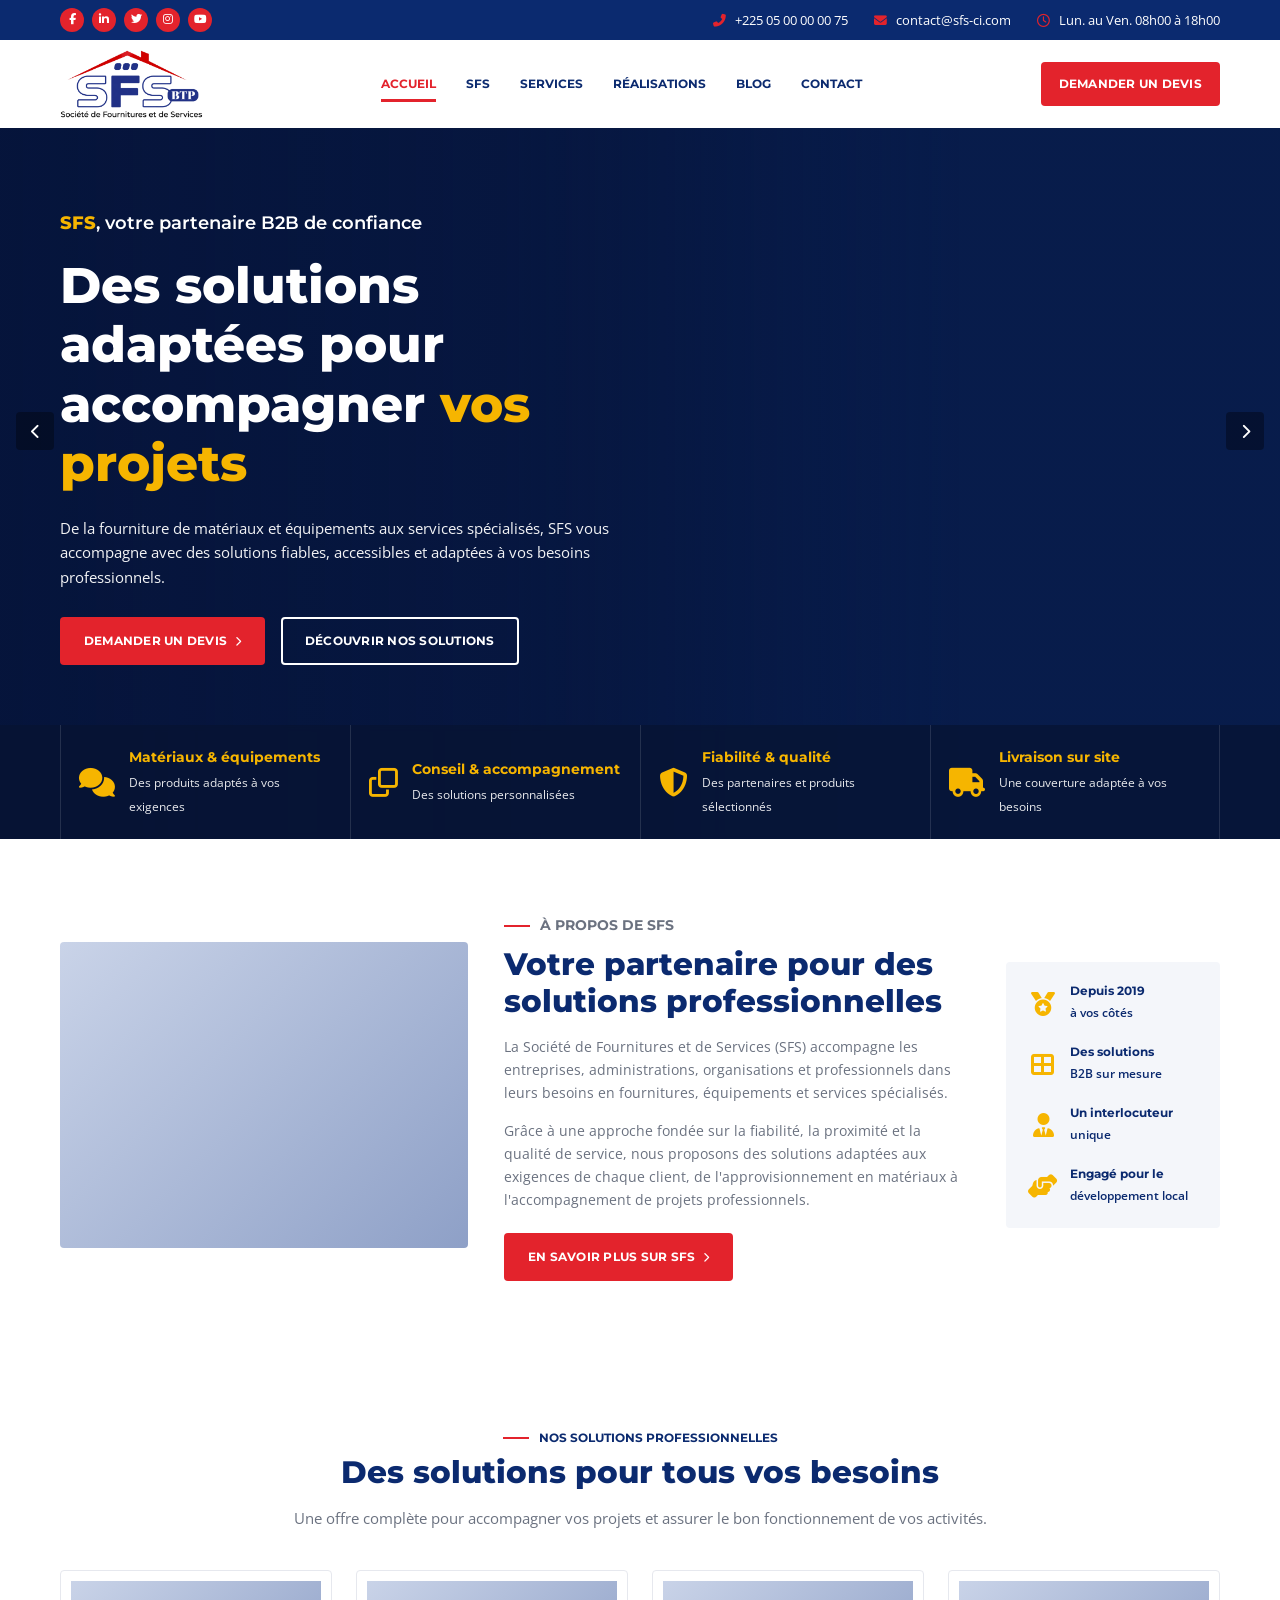
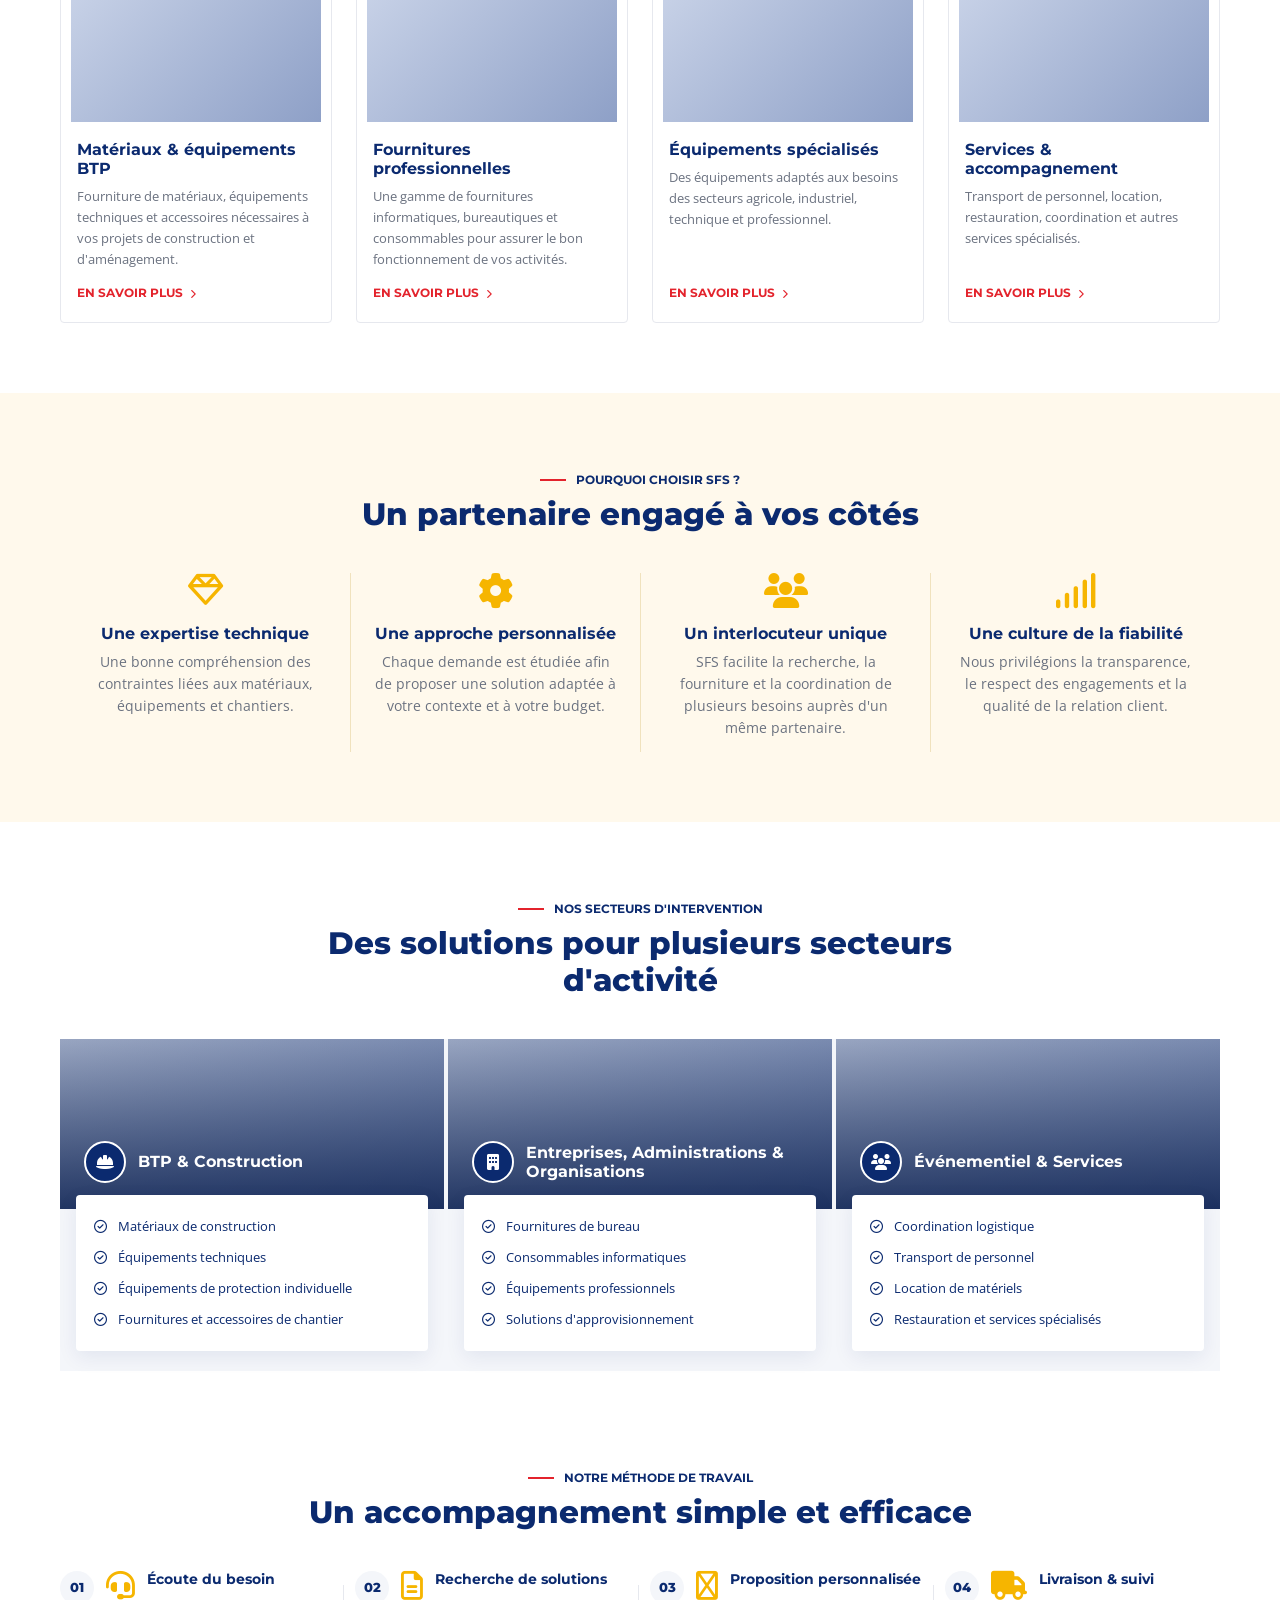
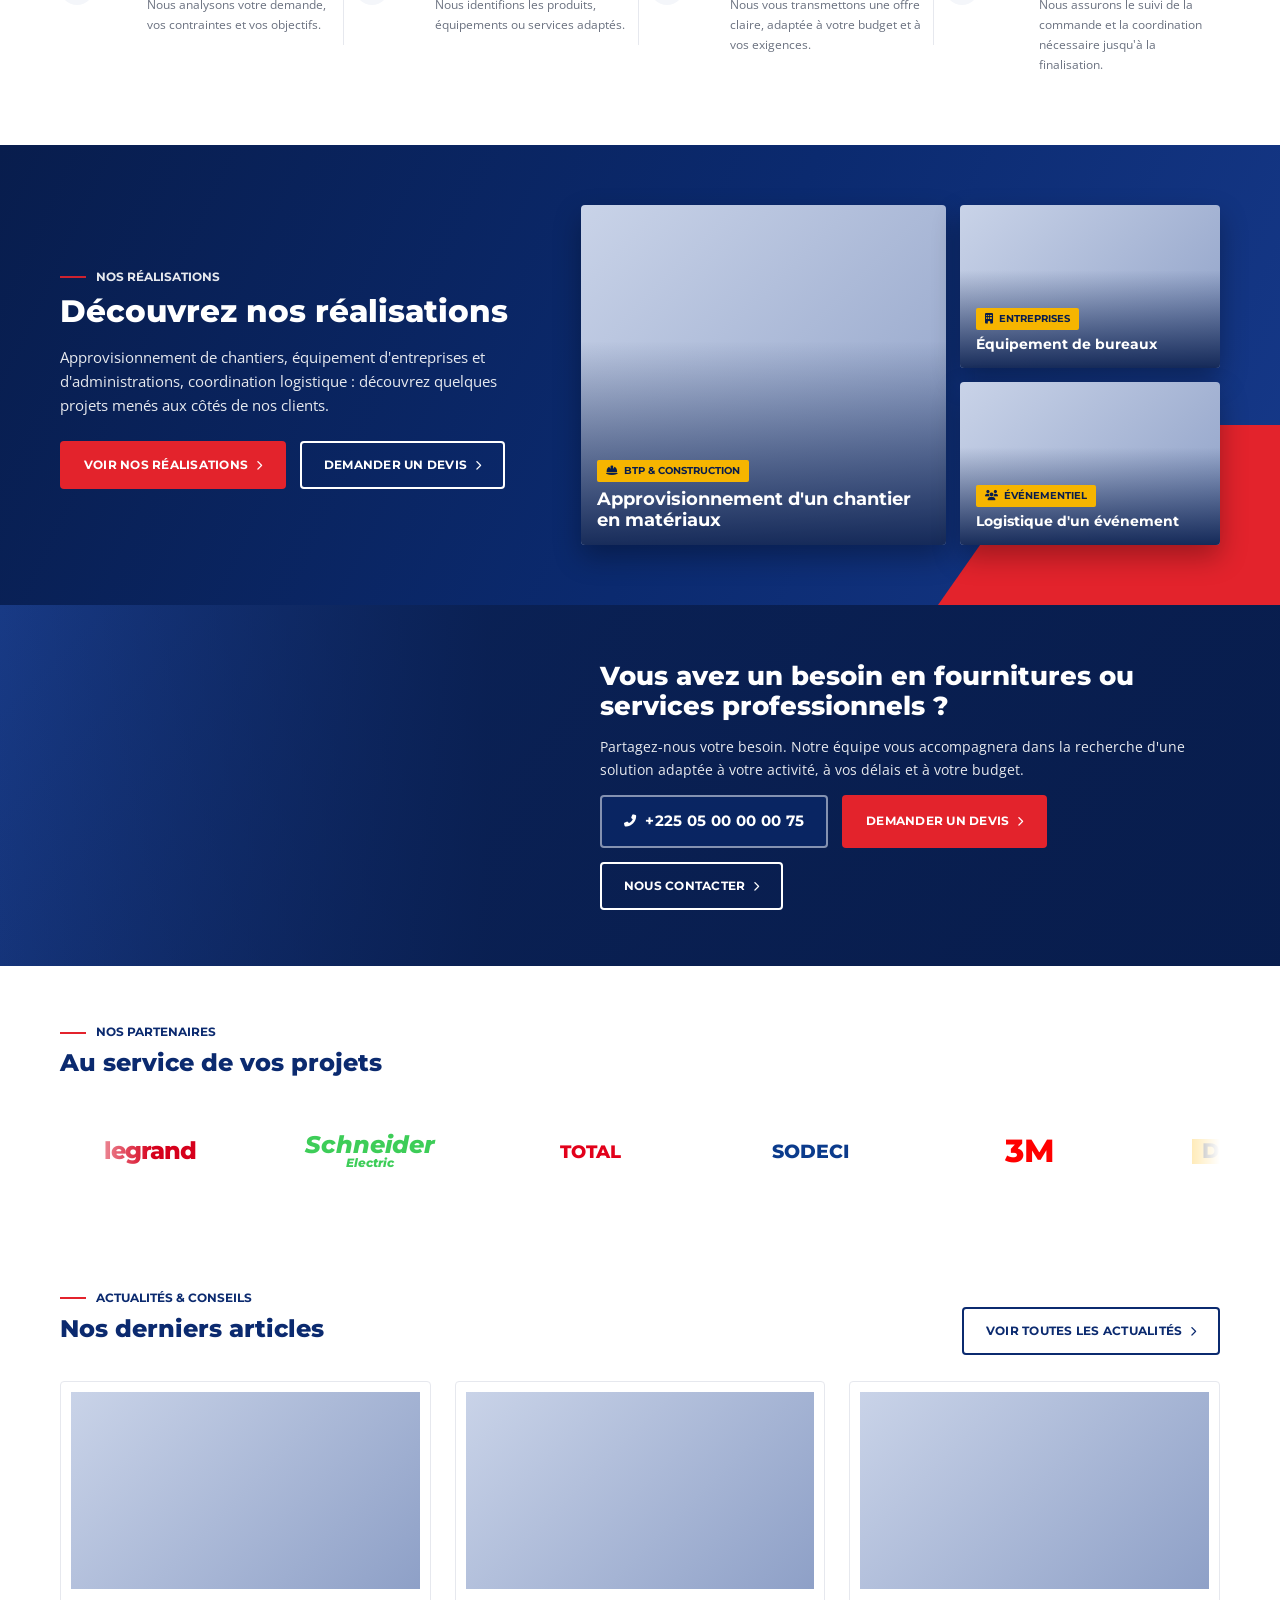
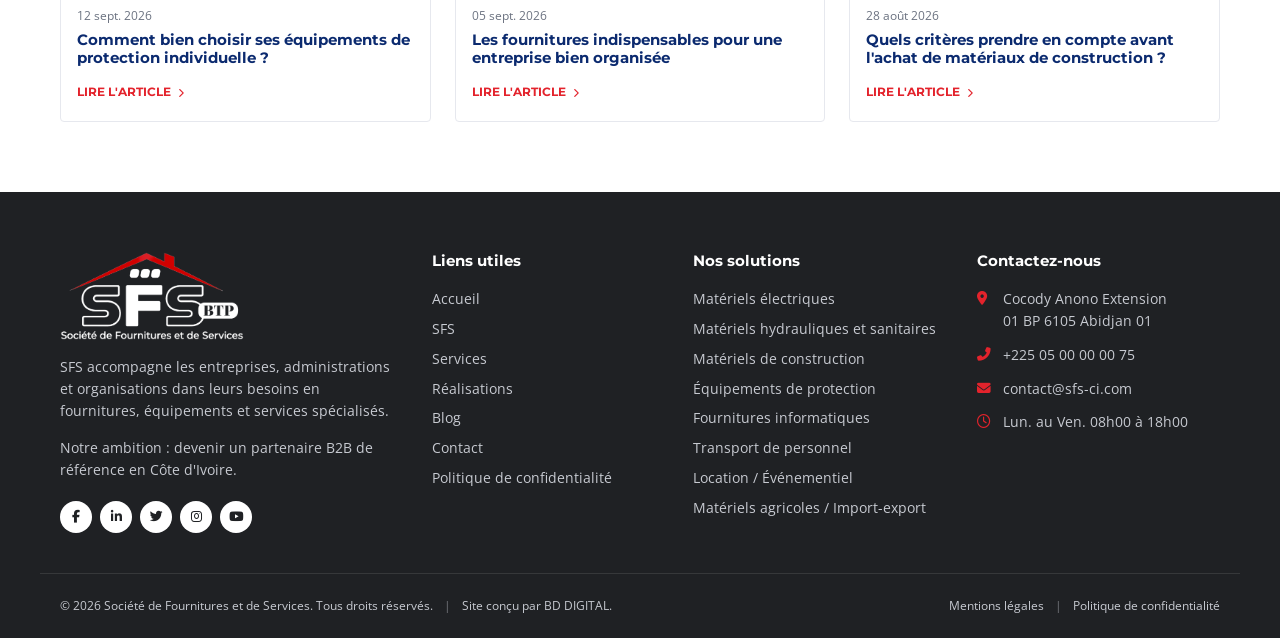
==== commit f3a5796e: "Pied de page : copyright avec mention BD DIGITAL Corrige aussi le style des séparateurs, qui s'appli" ====
--- a/index.html
+++ b/index.html
@@ -401,8 +401,8 @@
       </div>
     </div>
     <div class="container footer__bottom">
-      <p>©<span id="year">2026</span> Société de Fournitures et de Services. Tous droits réservés.</p>
-      <p><a href="#">Mentions légales</a> <span>|</span> <a href="#">Politique de confidentialité</a></p>
+      <p>© <span id="year">2026</span> Société de Fournitures et de Services. Tous droits réservés. <span class="sep">|</span> Site conçu par BD DIGITAL.</p>
+      <p><a href="#">Mentions légales</a> <span class="sep">|</span> <a href="#">Politique de confidentialité</a></p>
     </div>
     <button class="to-top" id="toTop" aria-label="Retour en haut"><i class="fas fa-arrow-up"></i></button>
   </footer>
--- a/assets/css/style.css
+++ b/assets/css/style.css
@@ -325,7 +325,7 @@
 .social--round a { width: 32px; height: 32px; background: #fff; color: var(--footer); font-size: .8rem; }
 .footer__bottom { display: flex; justify-content: space-between; flex-wrap: wrap; gap: 10px; border-top: 1px solid rgba(255,255,255,.1); padding-top: 22px; padding-bottom: 22px; font-size: .78rem; }
 .footer__bottom p { margin: 0; }
-.footer__bottom span { margin: 0 8px; opacity: .5; }
+.footer__bottom .sep { margin: 0 8px; opacity: .5; }
 .to-top {
   position: fixed; right: 24px; bottom: 24px; z-index: 60; width: 44px; height: 44px; border-radius: 50%;
   background: var(--red); color: #fff; box-shadow: 0 6px 16px rgba(227,35,44,.4);
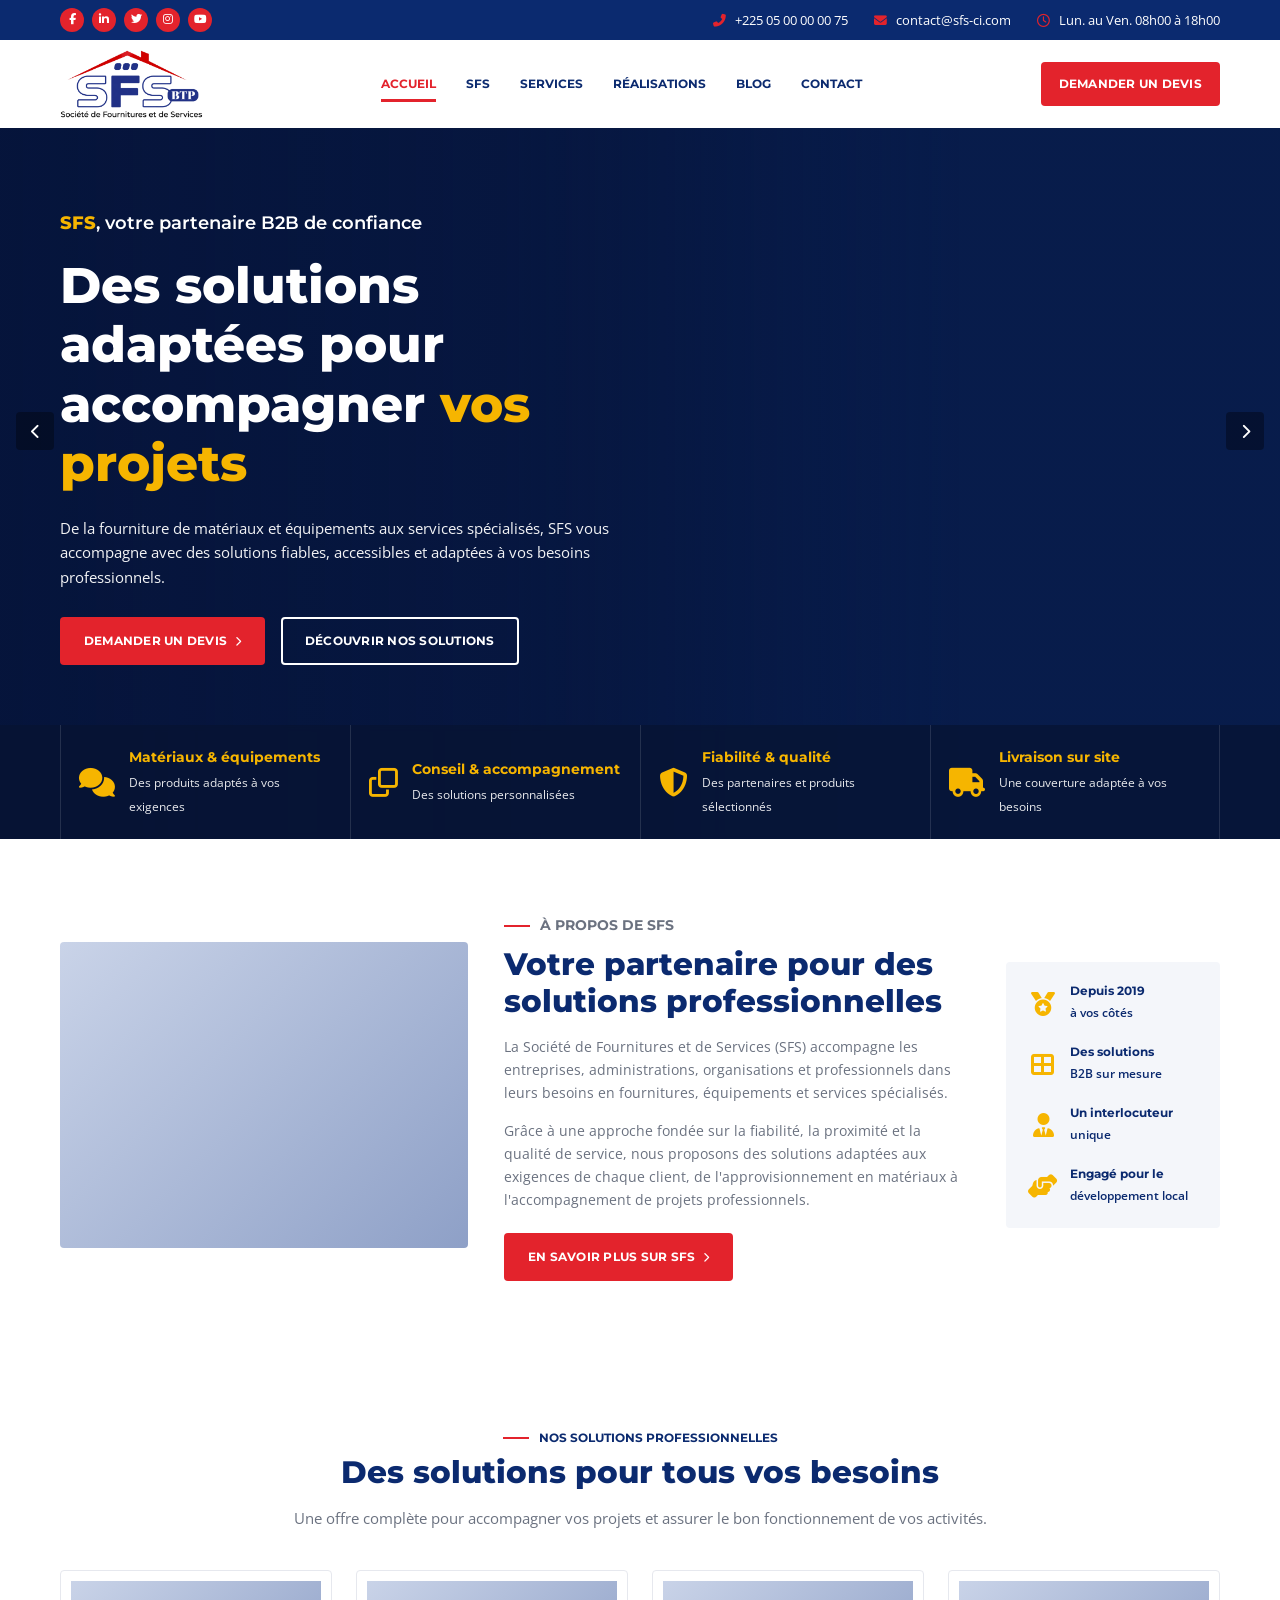
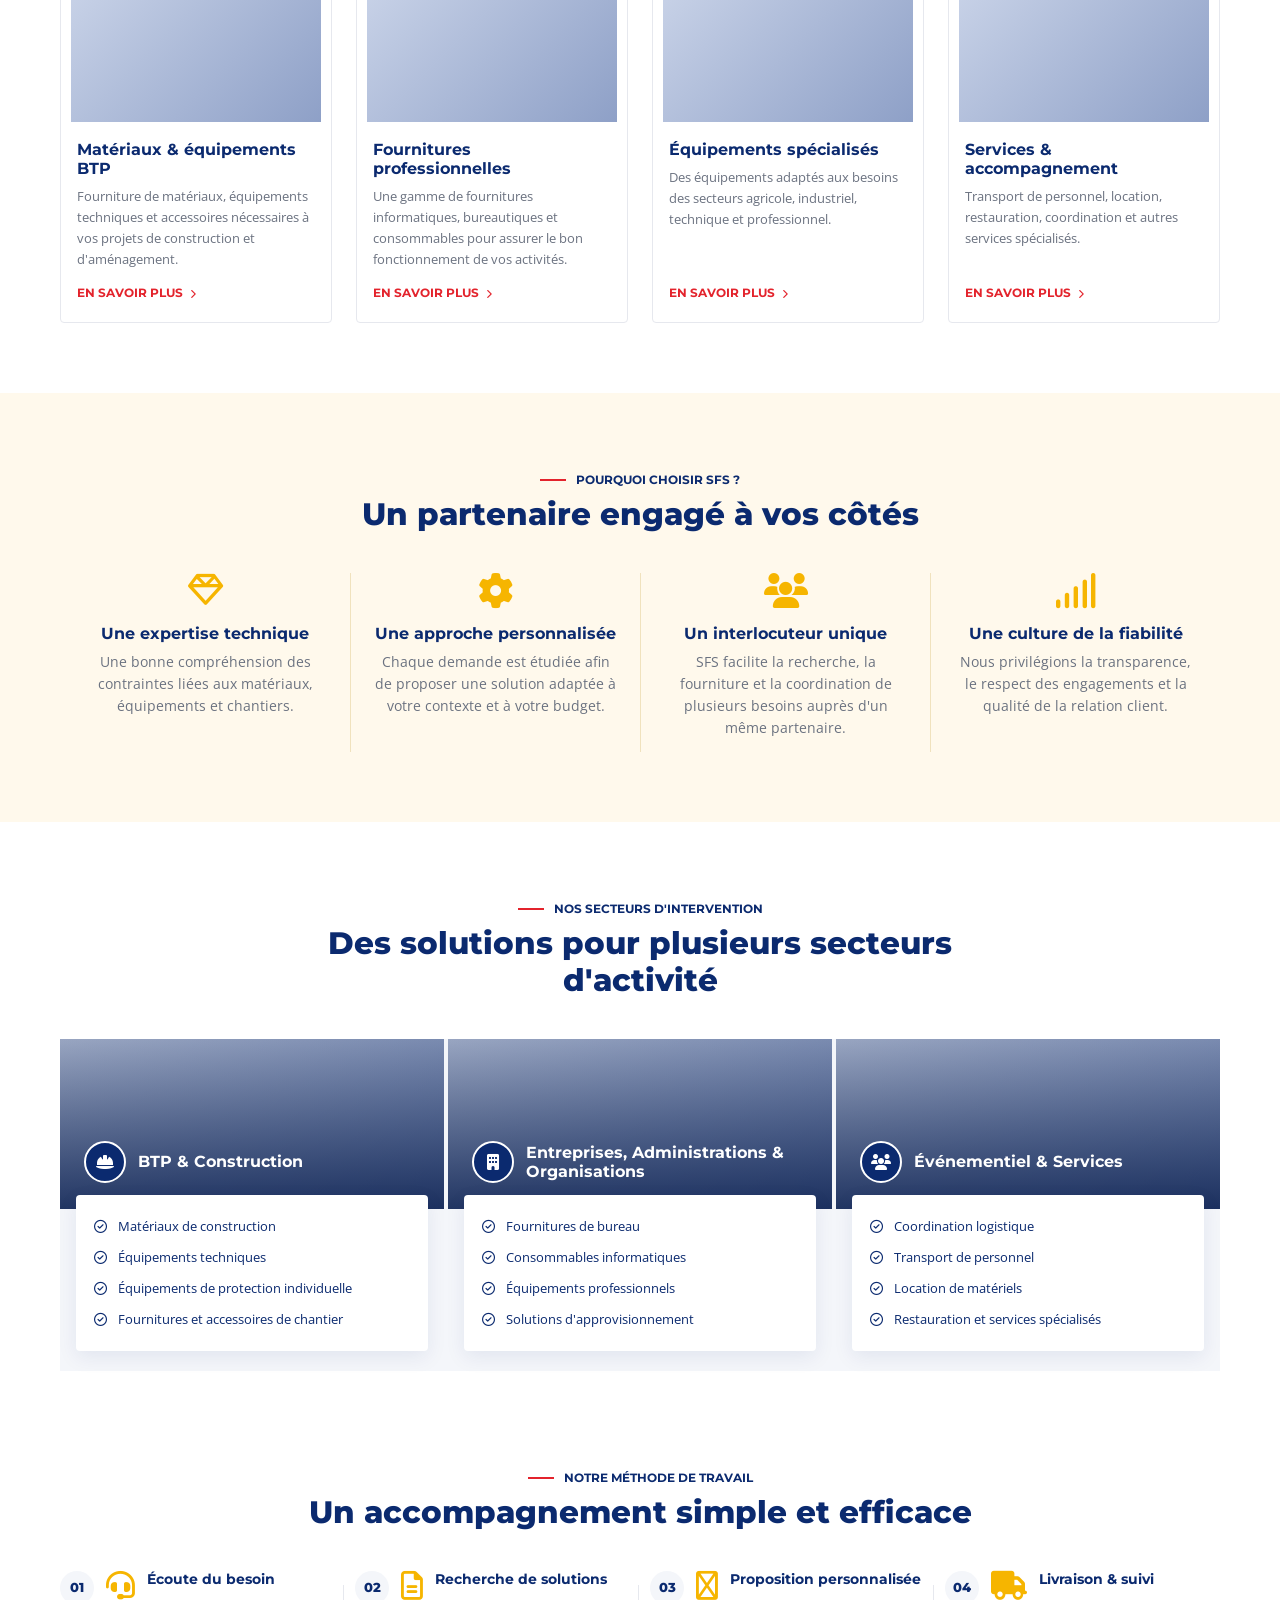
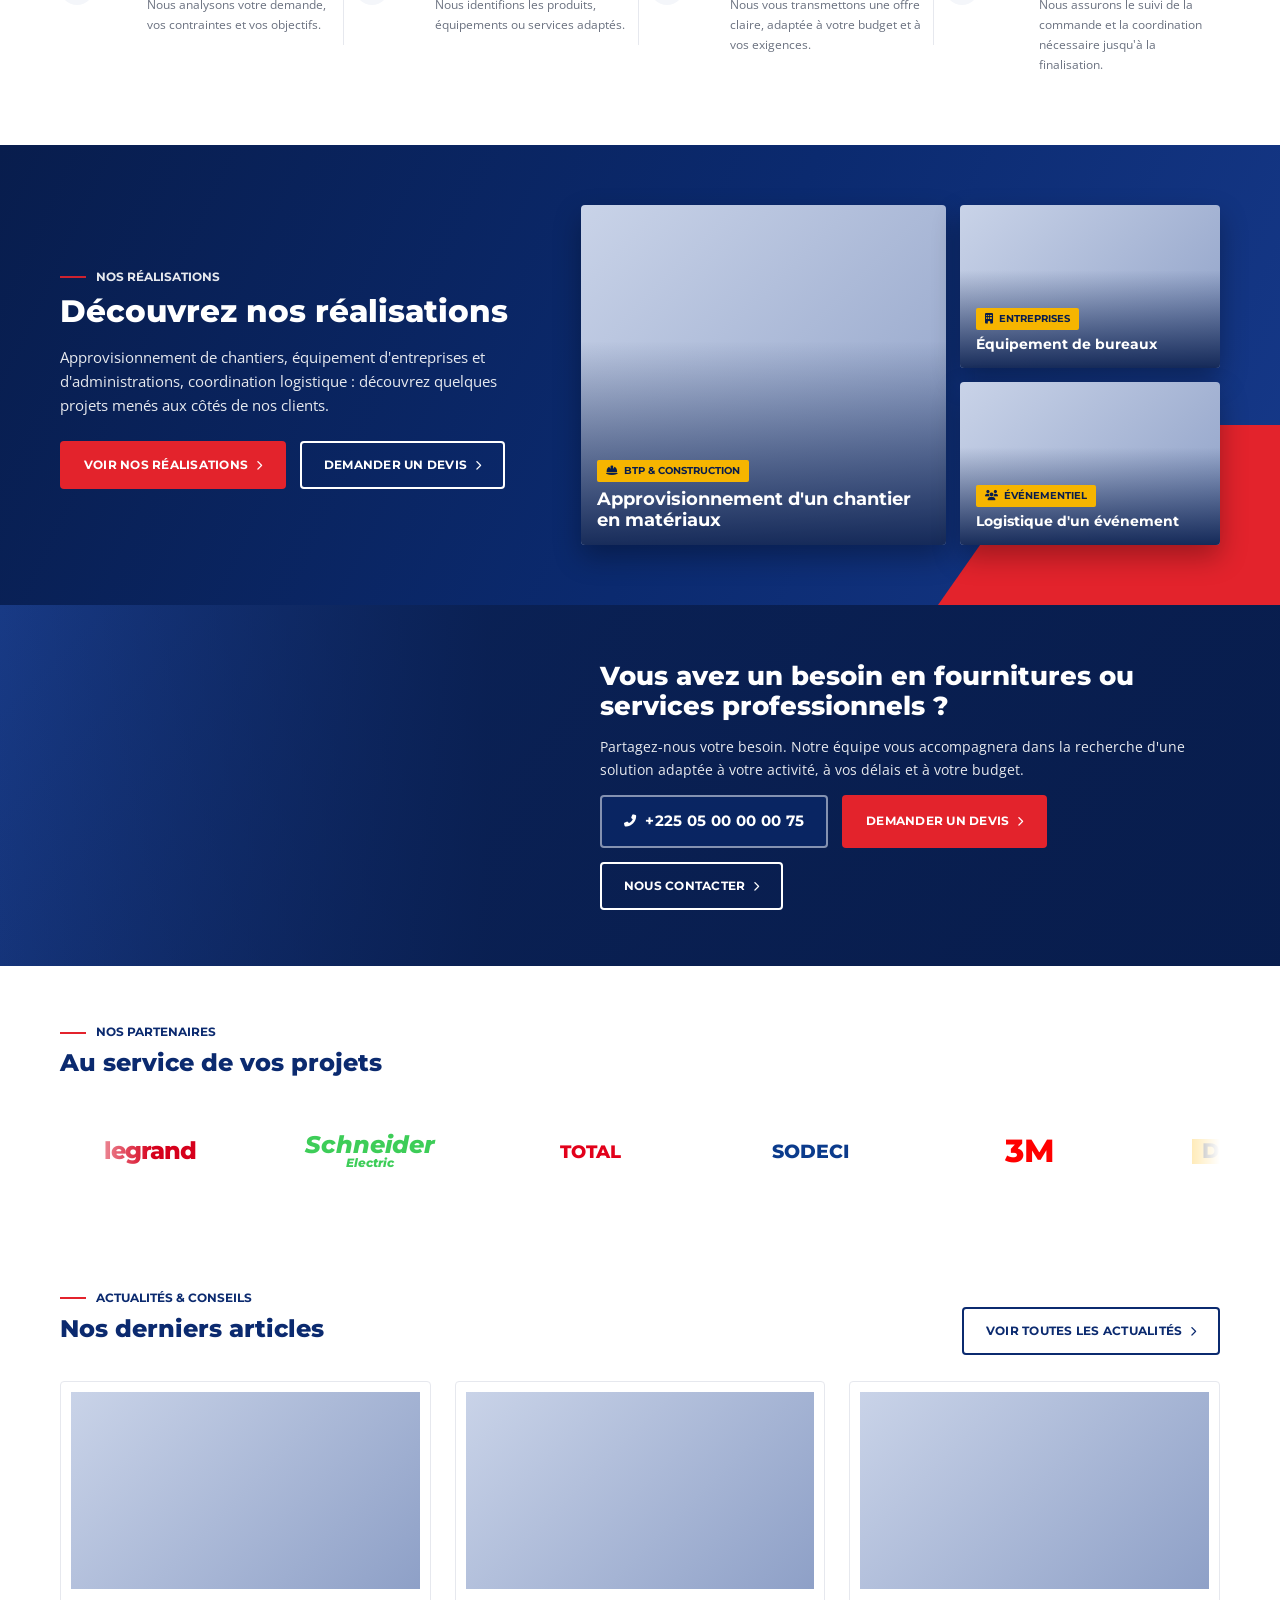
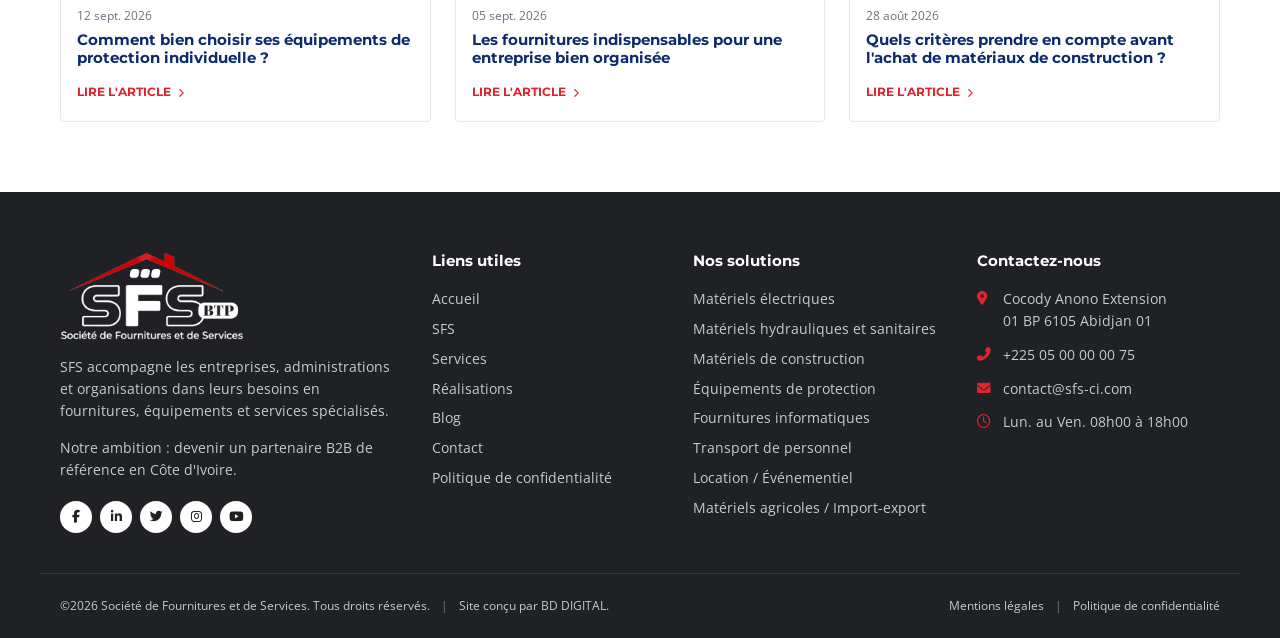
==== commit 7c02ce73: "Pied de page : © collé à l'année Co-Authored-By: Claude Opus 5.5 <noreply@anthropic.com> Claude-Sess" ====
--- a/index.html
+++ b/index.html
@@ -401,7 +401,7 @@
       </div>
     </div>
     <div class="container footer__bottom">
-      <p>© <span id="year">2026</span> Société de Fournitures et de Services. Tous droits réservés. <span class="sep">|</span> Site conçu par BD DIGITAL.</p>
+      <p>©<span id="year">2026</span> Société de Fournitures et de Services. Tous droits réservés. <span class="sep">|</span> Site conçu par BD DIGITAL.</p>
       <p><a href="#">Mentions légales</a> <span class="sep">|</span> <a href="#">Politique de confidentialité</a></p>
     </div>
     <button class="to-top" id="toTop" aria-label="Retour en haut"><i class="fas fa-arrow-up"></i></button>
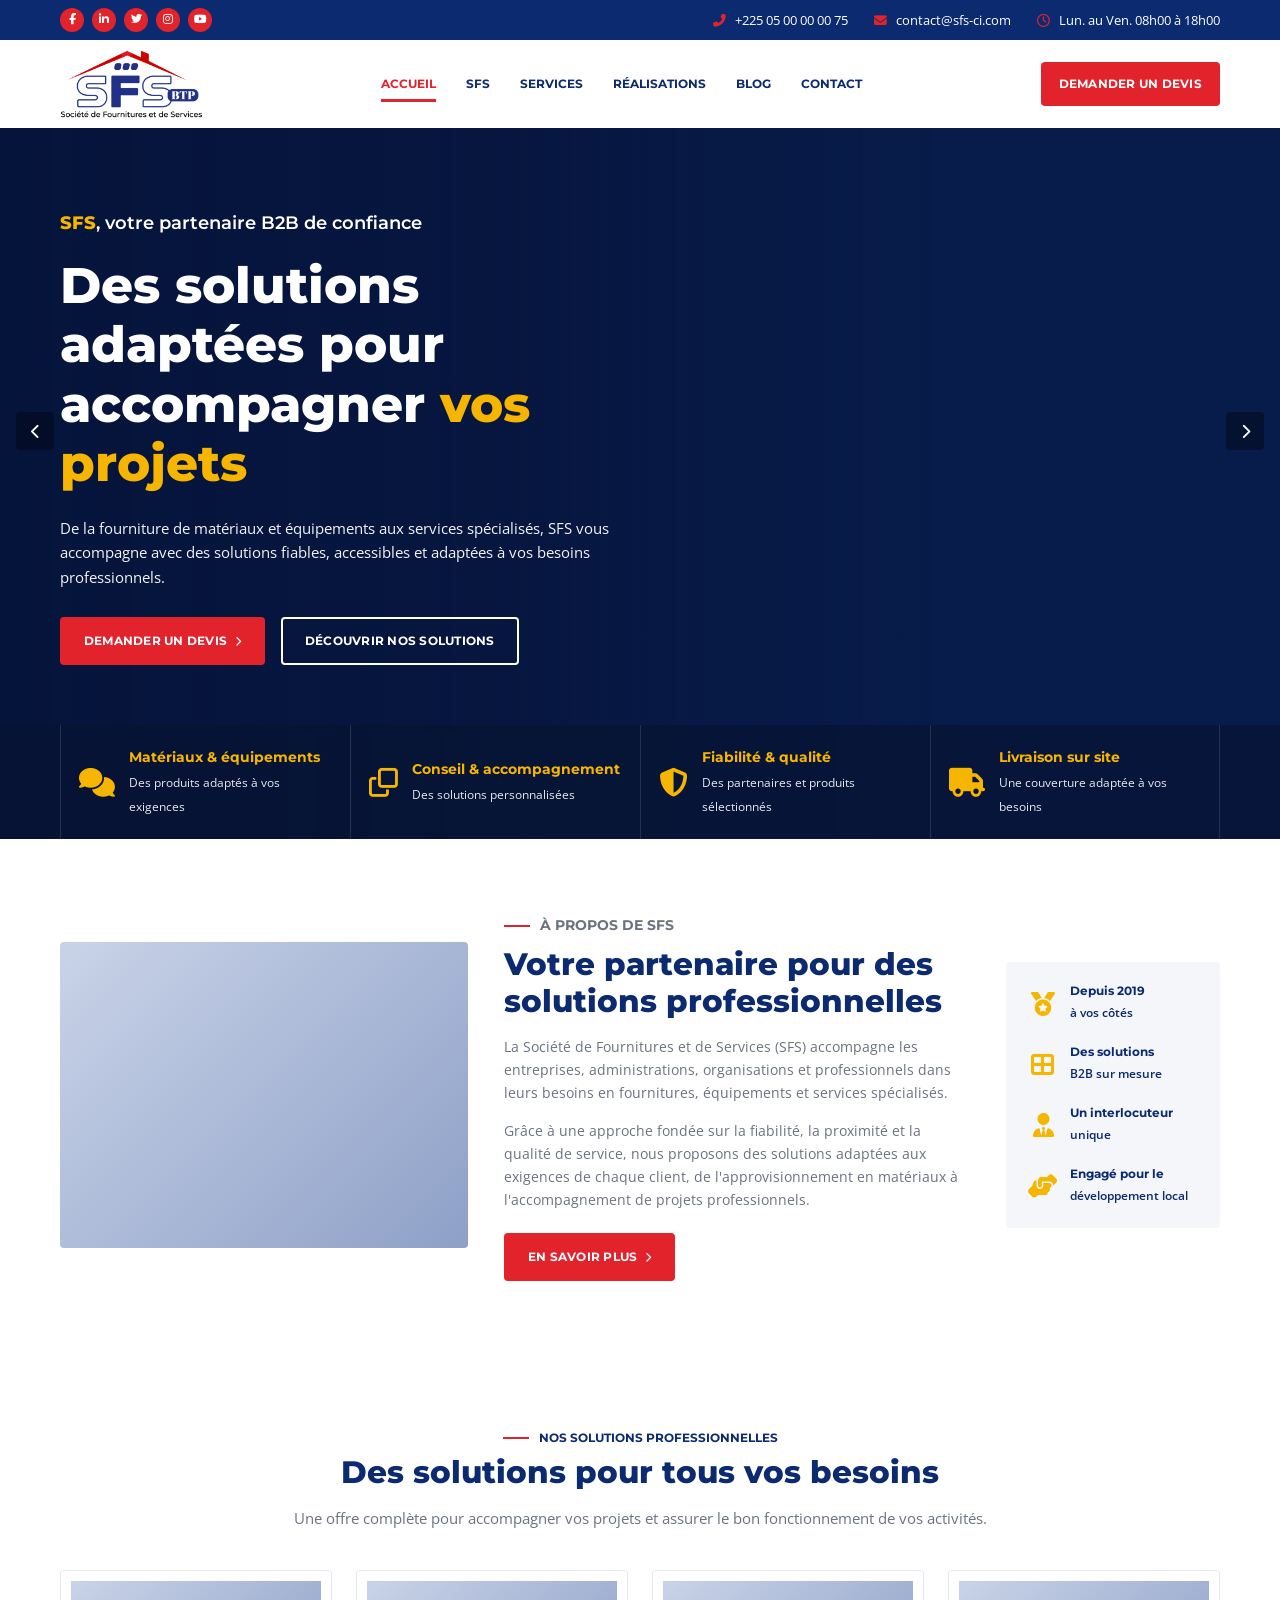
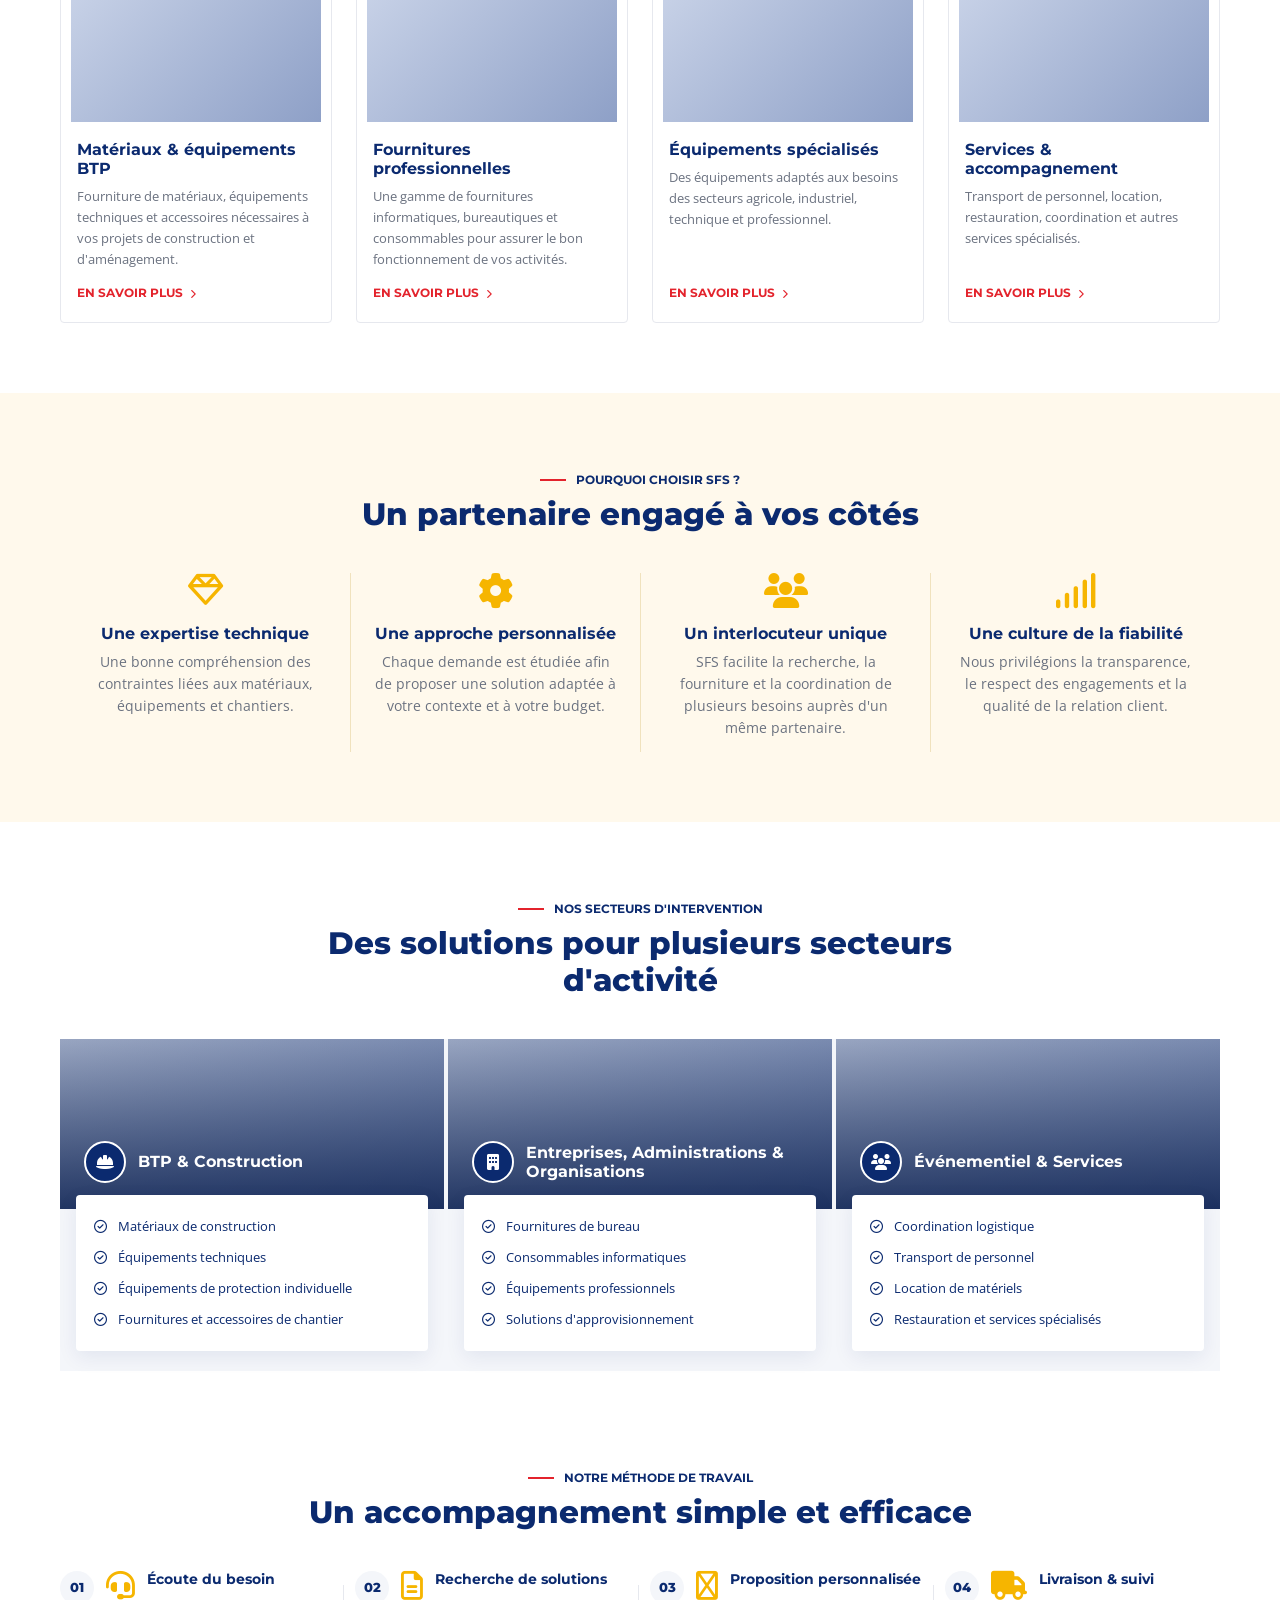
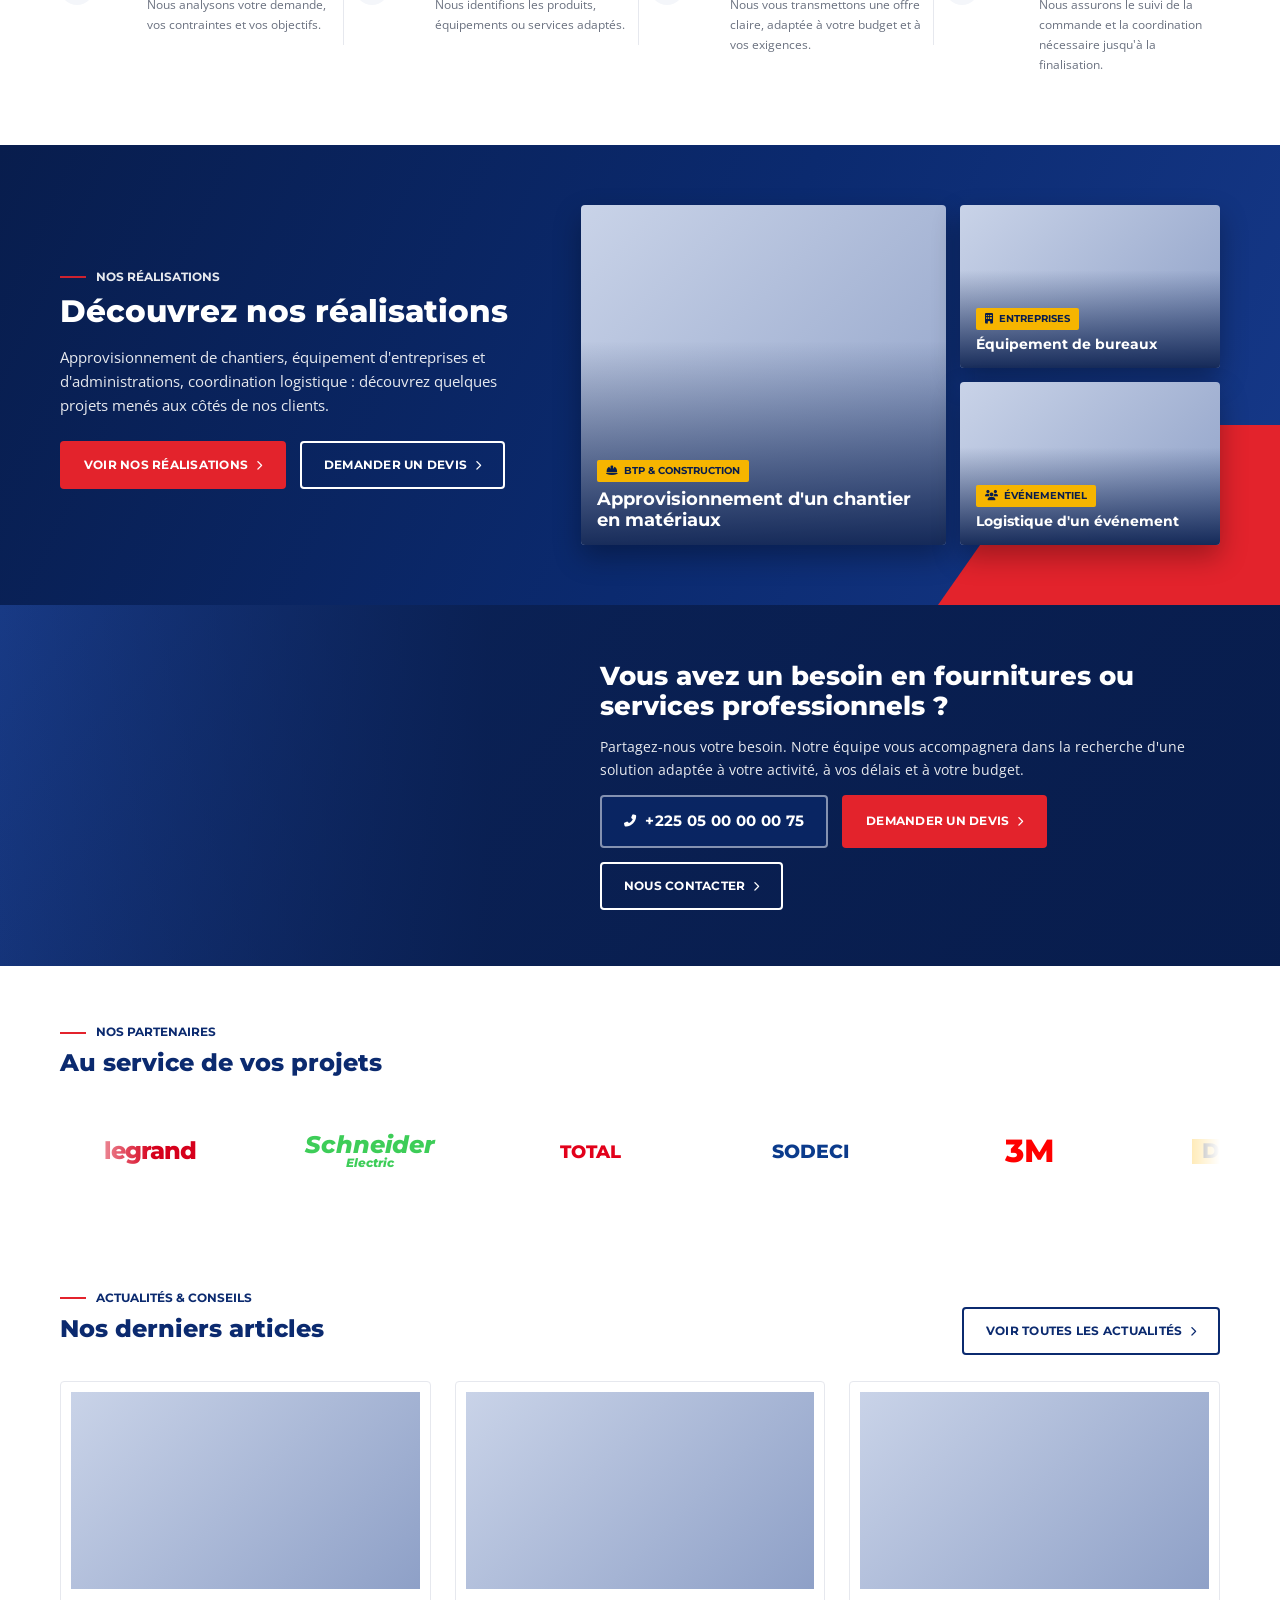
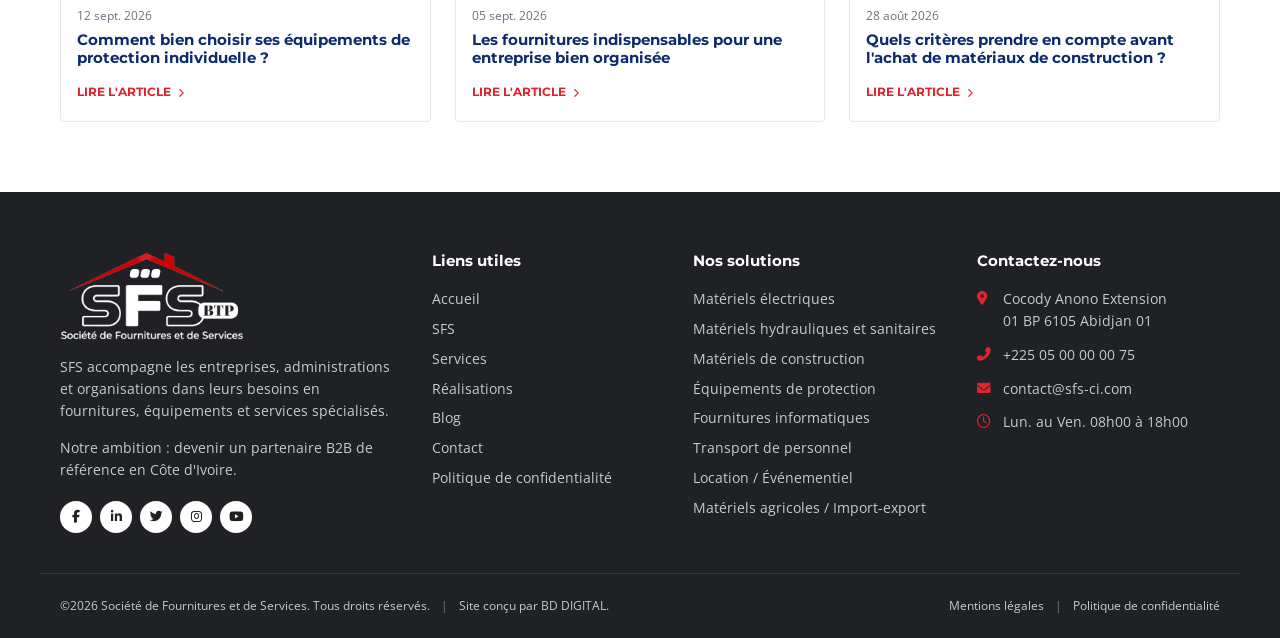
==== commit 5b195c9e: "Accueil : bouton « En savoir plus » dans la section À propos Co-Authored-By: Claude Opus 5.5 <norepl" ====
--- a/index.html
+++ b/index.html
@@ -96,7 +96,7 @@
           <h2>Votre partenaire pour des solutions professionnelles</h2>
           <p>La Société de Fournitures et de Services (SFS) accompagne les entreprises, administrations, organisations et professionnels dans leurs besoins en fournitures, équipements et services spécialisés.</p>
           <p>Grâce à une approche fondée sur la fiabilité, la proximité et la qualité de service, nous proposons des solutions adaptées aux exigences de chaque client, de l'approvisionnement en matériaux à l'accompagnement de projets professionnels.</p>
-          <a href="sfs.html" class="btn btn--red">En savoir plus sur SFS <i class="fas fa-chevron-right"></i></a>
+          <a href="sfs.html" class="btn btn--red">En savoir plus <i class="fas fa-chevron-right"></i></a>
         </div>
         <ul class="about__stats">
           <li><i class="fas fa-medal"></i><div><strong>Depuis 2019</strong><span>à vos côtés</span></div></li>
